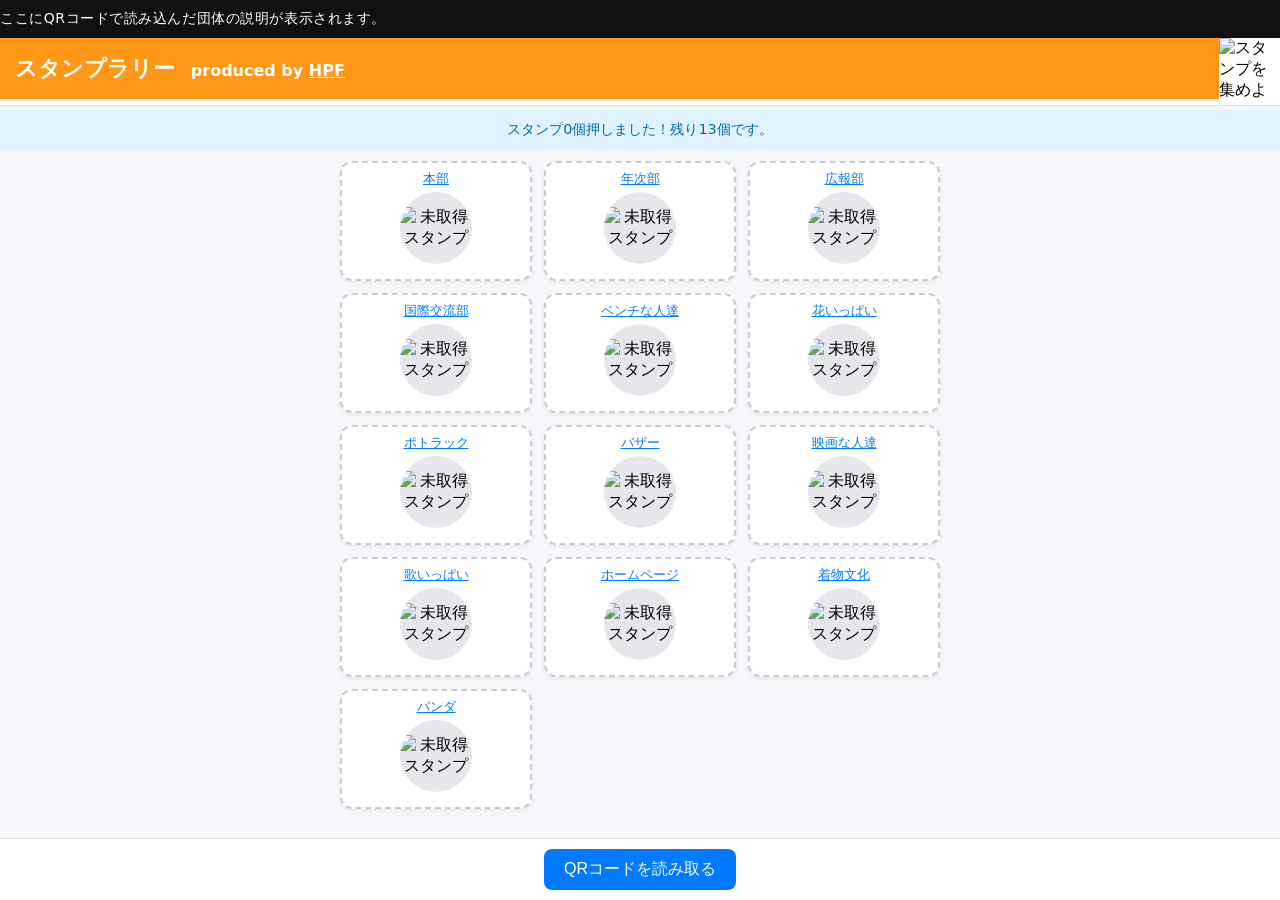
==== index.html @ 02376720 "index.htmlのCSSをstylecssにマージ マーキーのjs化" ====
<!DOCTYPE html>
<html lang="ja">
<head>
  <meta charset="UTF-8">
  <title>登録会向け スタンプラリー</title>
  <meta name="viewport" content="width=device-width, initial-scale=1">
  <link rel="stylesheet" href="style.css">
</head>
<body>

<div class="fixed-header">
  <div class="marquee"></div>
  <div style="background-color:#FF9719; position: relative;">
  <h1>
    <a id="home-link" href="https://stamp.ganvalue.com/"> スタンプラリー</a>
    <span class="credit">produced by <a href="https://soudagakkoueikou.com/category/vf/hpf/" target="_blank">HPF</a></span>
  </h1>
  <div id="reward-status-icon"></div>
  </div>
  <div id="message-area"></div>
</div>

<main id="main-content">
  <div id="stamp-message">
    <div class="info"></div>
  </div>
  <div id="stamp-grid">
    <!-- jQueryで12個分を自動生成 -->
  </div>
<!--
  <p class="footer-note">
    ※ブラウザの履歴やサイトデータを削除するとスタンプも消えます。<br>
    ※別の端末・別のブラウザではスタンプは引き継がれません。
  </p>
-->
  <!-- QRコードリーダーUI (bodyの末尾に移動) -->
  <div id="qr-reader-container">
    <button id="start-qr-reader">QRコードを読み取る</button>
    <div id="qr-reader" style="display: none;"></div>
  </div>

  <!-- 報酬アイコンクリック時のモーダル -->
  <div id="reward-modal">
    <div class="modal-content">
      <img id="modal-reward-image" src="" alt="">
      <p id="modal-reward-message"></p>
      <button id="modal-close-btn">閉じる</button>
    </div>
  </div>
  
  <script type="module">
  // window.STAMP_CONFIGS = await fetch('./stamps.json').then(r => r.json());
  </script>

  <!-- jQuery（CDN） -->
  <script src="https://code.jquery.com/jquery-3.7.1.min.js"></script>
  <!-- CryptoJS（MD5用） -->
  <script src="https://cdnjs.cloudflare.com/ajax/libs/crypto-js/4.1.1/crypto-js.min.js"></script>
  <!-- jQuery Marquee Plugin -->
  <script src="https://cdn.jsdelivr.net/npm/jquery.marquee@1.6.0/jquery.marquee.min.js"></script>
  <!-- html5-qrcode -->
  <script src="https://unpkg.com/html5-qrcode" type="text/javascript"></script>

  <script>
    // ===== 設定エリア =====
    const STORAGE_KEY = "shouou_stamp_2025";
    const EXPIRATION_DAYS = 14; // 14日でリセット

    // クエリパラメータ名を定数化
    const QUERY_PARAM_CODE = "code";
    const QUERY_PARAM_RESET = "reset";
    
    // 報酬自動受取の設定
    // 現在のページURLを定数化
    const CURRENT_PAGE_URL = `${window.location.origin}${window.location.pathname}`;

      // CHECK_COMPLETE_ENABLED
    // 商品獲得にスタンプ個数を判断し画面に表示する場合はtrue
    // 商品がない、もしくは判断が不要であればfalse
    const CHECK_COMPLETE_ENABLED = false; 

    // REWARD_AUTO_CLAIM_ENABLED
    // true の場合は、係りの確認なしでスタンプが揃った瞬間に景品獲得のメッセージを表示するモードになります。
    // false の場合は係りが確認してから受け取るよう、確認ダイアログを表示するモードになります。
    const REWARD_AUTO_CLAIM_ENABLED = false; 

    // マーキーのスピード（px/sec）
    const MARQUEE_SPEED_SEC = 30;
        
    // スタンプ数に応じたヘッダー右のアイコン設定
    // threshold: この数以上のスタンプで表示。降順で定義してください。
    const REWARD_STATUS_CONFIG = [
      { threshold: 12, image: "https://placehold.co/64x64/22c55e/ffffff?text=DONE", message: "コンプリート！おめでとう！" },
      { threshold: 9, image: "https://placehold.co/64x64/fb923c/ffffff?text=ALMOST", message: "あと少し！" },
      { threshold: 5, image: "https://placehold.co/64x64/fef08a/333333?text=GOOD", message: "順調！その調子！" },
      { threshold: 0, image: "https://placehold.co/64x64/efefef/333333?text=START", message: "スタンプを集めよう！" }
    ];

    // 各スタンプの設定を1つの配列にまとめます。
    // 各要素は { name, link, code, off, on } のオブジェクトです。
    //   - name: スタンプ名として表示されます。
    //   - link: スタンプ名に設定されるリンクURLです（任意）。
    //   - code: スタンプを識別するためのユニークなコードです。
    //           QRコードから読み取った値と照合されます。
    //           "s1_..." のようなプレフィックス付きの平文、またはMD5ハッシュ値を直接指定できます。
    //   - off:  未取得時に表示する画像URLです。
    //   - on:   取得済み時に表示する画像URLです。
    // HTMLソース内でここを書き換えてください（0番が No.1 に対応）。
    
    const STAMP_CONFIGS = [
      { name: "本部", link: "https://soudagakkoueikou.com/category/steering/headquarter/", code: "8bddbd3e181329619c54dad4c1ed0e95", off: "https://placehold.co/72x72/cccccc/ffffff?text=1", on: "https://placehold.co/72x72/16a34a/ffffff?text=1",msg:"本部は、運営委員会を主催するとともに、ボランティアバンクを含めたパートナーズ全体の活動の調整、連絡にあたります。" },
      { name: "年次部", link: "https://soudagakkoueikou.com/category/steering/yearly/", code: "3263d9c2b122c99ed977c43c3a390f17", off: "https://placehold.co/72x72/cccccc/ffffff?text=2", on: "https://placehold.co/72x72/16a34a/ffffff?text=2",msg:"年次部は「学校全体に共通な問題の改善と生徒の校内生活の向上を図る」という目標のもと活動しています。" },
      { name: "広報部", link: "https://soudagakkoueikou.com/category/steering/public/", code: "2ba8a69cf209dadefbbf20b7b64497d4", off: "https://placehold.co/72x72/cccccc/ffffff?text=3", on: "https://placehold.co/72x72/16a34a/ffffff?text=3",msg:"広報部『よいこたちの1番いい瞬間を、1番近くで感じ、広報誌「ざっくばらん」で発信してみませんか？』" },
      { name: "国際交流部", link: "https://soudagakkoueikou.com/category/steering/ccc/", code: "5401bbcbf1e80e38a0b9fa7140a43df1", off: "https://placehold.co/72x72/cccccc/ffffff?text=4", on: "https://placehold.co/72x72/16a34a/ffffff?text=4",msg:"国際交流部では「国際交流を通して生徒とパートナーズに寄与する活動」をしています。" },
      { name: "ベンチな人達", link: "https://soudagakkoueikou.com/category/vf/bench/", code: "0529e6cc0bf71013020f5a06332f56e9", off: "https://placehold.co/72x72/cccccc/ffffff?text=5", on: "https://placehold.co/72x72/16a34a/ffffff?text=5",msg:"「ベンチな人達」は、学校で使われるベンチや棚、用具入れなどをDIYで製作・補修するグループです。" },
      { name: "花いっぱい", link: "https://soudagakkoueikou.com/category/vf/hana/", code: "f3ab0548f1633c963a61d6fc556615c0", off: "https://placehold.co/72x72/cccccc/ffffff?text=6", on: "https://placehold.co/72x72/16a34a/ffffff?text=6" ,msg:"花いっぱいファミリー『校門横の花壇の手入れを中心に活動しています。花好きの皆様、ぜひ一緒に活動しませんか？』"},
      { name: "ポトラック", link: "https://soudagakkoueikou.com/category/vf/potluck/", code: "4e23aa1550e74fa4314bd0796d5397a2", off: "https://placehold.co/72x72/cccccc/ffffff?text=7", on: "https://placehold.co/72x72/16a34a/ffffff?text=7" ,msg:"私達ポトラックファミリーは、参加者が一品ずつ持ち寄ったお料理やスイーツを頂きながら、ワイワイと美味しく交流を楽しむ会です。"},
      { name: "バザー", link: "https://soudagakkoueikou.com/category/vf/bazaar/", code: "289a9fd6bdcb2dbd7f3cdd350a6ea219", off: "https://placehold.co/72x72/cccccc/ffffff?text=8", on: "https://placehold.co/72x72/16a34a/ffffff?text=8" ,msg:"バザーファミリーは、毎月1回、楽しくおしゃべりしながら、文化祭で販売する作品作りをしています。"},
      { name: "映画な人達", link: "https://soudagakkoueikou.com/category/vf/eiga/", code: "9eb44b9afb0d5d6193e5a8168b7c20e4", off: "https://placehold.co/72x72/cccccc/ffffff?text=9", on: "https://placehold.co/72x72/16a34a/ffffff?text=9" ,msg:"「映画な人たち」は、これぞ映画！という作品を厳選して、簡単な解説付きで鑑賞します。"},
      { name: "歌いっぱい", link: "https://soudagakkoueikou.com/category/vf/uta/", code: "54a680c80a97bd02a67f6d52a5734e2f", off: "https://placehold.co/72x72/cccccc/ffffff?text=10", on: "https://placehold.co/72x72/16a34a/ffffff?text=10" ,msg:"歌いっぱいファミリー『学校や子供のことも話せる仲間と歌って笑って楽しみましょう』"},
      { name: "ホームページ", link: "https://soudagakkoueikou.com/category/vf/hpf/", code: "9a2050cff9df3cf92ad4da7ec0bffc78", off: "https://placehold.co/72x72/cccccc/ffffff?text=11", on: "img/hpf.png",msg:"ホームページファミリー『ホームページからAIまで！ITで“あたらしいこと”始めませんか？』"},
      { name: "着物文化", link: "https://soudagakkoueikou.com/category/vf/kimono/", code: "31b71d014afd0932f023c52ecbbdea7a", off: "https://placehold.co/72x72/cccccc/ffffff?text=12", on: "https://placehold.co/72x72/16a34a/ffffff?text=12",msg:"着物文化ファミリーは、“着物”を入り口にして、日本と世界の文化・歴史・民俗・体遣いなどについて、ワイワイ楽しく時には真面目に探求するファミリーです。" },
      { name: "パンダ", link: "https://soudagakkoueikou.com/category/vf/panda/", code: "2993216f8055347098845bba1e6727b8", off: "https://placehold.co/72x72/cccccc/ffffff?text=13", on: "https://placehold.co/72x72/16a34a/ffffff?text=13",msg:"パンダファミリーは中国の文化を気軽に学び、楽しむボランティアファミリーです。" },
    ];
    
    //const STAMP_CONFIGS = await fetch('./stamps.json').then(r => r.json());
    const STAMP_COUNT = STAMP_CONFIGS.length;

    // スタンプをいくつ集めたら景品がもらえるか？
    const REWORD_STAMP_NUM = 3;
    //const REWORD_STAMP_NUM = STAMP_CONFIGS.length; // すべてのスタンプが必要な場合


    /**
     * トークンからスタンプ番号(1〜N)を検索します。
     * STAMP_CONFIGS の各要素に `code` を設定してください。
     */
    function findStampNumberByToken(code) {
      if (!code) return null;
      // CryptoJS must be available (loaded via CDN). Compute MD5 of incoming code.
      if (typeof CryptoJS === 'undefined' || !CryptoJS.MD5) {
        console.warn('CryptoJS not available; cannot match MD5 tokens.');
        return null;
      }

      // Normalize incoming code: strip optional prefix like "s1_" (case-insensitive)
      const originalCode = String(code);
      const normalizedCode = originalCode.replace(/^s\d+_/i, '');
      const hashed = CryptoJS.MD5(normalizedCode).toString();
      const hashedOriginal = CryptoJS.MD5(originalCode).toString();

      for (let i = 0; i < STAMP_CONFIGS.length; i++) {
        const cfg = STAMP_CONFIGS[i] || {};

        // cfg.code は、ハッシュ化される前の平文か、MD5ハッシュ値のどちらかです。
        if (cfg.code && typeof cfg.code === 'string') {
          const cfgStr = String(cfg.code);
          // 32文字の16進数であれば、MD5ハッシュ値として扱う
          if (/^[a-f0-9]{32}$/i.test(cfgStr)) {
            const cfgToken = cfgStr.toLowerCase();
            if (cfgToken === hashed || cfgToken === hashedOriginal) return i + 1;
          } else {
            // 平文の場合: ハッシュ化して比較
            const cfgHash = CryptoJS.MD5(cfgStr).toString();
            if (cfgHash === hashed || cfgHash === hashedOriginal) return i + 1;
          }
        }
      }
      return null;
    }

    // ===== ユーティリティ =====

    function getQueryParam(name) {
      const params = new URLSearchParams(window.location.search);
      return params.get(name);
    }

    function nowMs() {
      return Date.now();
    }

    function daysToMs(days) {
      return days * 24 * 60 * 60 * 1000;
    }

    // ===== localStorage管理 =====

    function initState() {
      const obj = {
        stamps: "0".repeat(STAMP_COUNT),
        updatedAt: nowMs(),
        // 報酬受け取り済みフラグ（端末ごと）
        rewardClaimed: false
      };
      localStorage.setItem(STORAGE_KEY, JSON.stringify(obj));
      return obj;
    }

    function loadState() {
      const raw = localStorage.getItem(STORAGE_KEY);
      const now = nowMs();

      if (!raw) return initState();

      try {
        const obj = JSON.parse(raw);

        if (
          !obj ||
          typeof obj.stamps !== "string" ||
          obj.stamps.length !== STAMP_COUNT ||
          typeof obj.updatedAt !== "number"
        ) {
          return initState();
        }

        // 以前のバージョンには存在しない場合があるので既定値を補う
        if (typeof obj.rewardClaimed !== 'boolean') obj.rewardClaimed = false;

        if (now - obj.updatedAt > daysToMs(EXPIRATION_DAYS)) {
          // 有効期限切れ → リセット
          return initState();
        }
        return obj;
      } catch (e) {
        // 破損していたらリセット
        return initState();
      }
    }

    function saveState(state) {
      state.updatedAt = nowMs();
      localStorage.setItem(STORAGE_KEY, JSON.stringify(state));
    }

    function addStamp(index, state) {
      // index: 0〜11
      const chars = state.stamps.split("");
      chars[index] = "1";
      state.stamps = chars.join("");
      saveState(state);
      return state;
    }

    // ===== UI関連 =====

    function showMessage(text, type, autoClear = true) {
      const $area = $("#message-area");
      const $msg = $("<div>")
        .addClass("message")
        .addClass(type || "info")
        .html(text);
      $area.empty().append($msg);

      // 数秒後に自動で消す（5秒なら 5000）
      if(autoClear===true){
        setTimeout(() => {
          $msg.fadeOut(200, () => $msg.remove());
        }, 5000);
      }

      
      // URLから ?code=XXXX を削除（リロードなし）
      const cleanUrl = window.location.pathname + window.location.hash;
      console.log(cleanUrl);
      window.history.replaceState({}, document.title, cleanUrl);
    }

    /*
    // HTML を受け取るメッセージ（リンク等を挿入する場合に使用）
    function showHtmlMessage(html, type) {
      const $area = $("#message-area");
      const $msg = $("<div>")
        .addClass("message")
        .addClass(type || "info")
        .html(html);
      $area.empty().append($msg);
    }
    */

    function renderStampGrid(stamps) {
      const $grid = $("#stamp-grid");
      $grid.empty();

      for (let i = 0; i < STAMP_COUNT; i++) {
        const collected = stamps.charAt(i) === "1";

        const $stamp = $("<div>")
          .addClass("stamp")
          .toggleClass("collected", collected)
          .attr("data-index", i + 1);

        // 各スタンプの設定をまとめた STAMP_CONFIGS を参照
        const cfg = (Array.isArray(STAMP_CONFIGS) && STAMP_CONFIGS[i]) ? STAMP_CONFIGS[i] : {};
        const nameText = cfg.name || "";
        const link = cfg.link || "";

        let $number;
        if (link) {
          $number = $("<div>").addClass("stamp-number");
          const $a = $("<a>")
            .attr('href', link)
            .attr('target', '_blank')
            .attr('rel', 'noopener')
            //.text("No." + (i + 1) + " " + nameText);
            .text(nameText);
          $number.append($a);
        } else {
          $number = $("<div>")
            .addClass("stamp-number")
            //.text("No." + (i + 1) + " " + nameText);
            .text(nameText);
        }

        const $imageWrapper = $("<div>").addClass("stamp-image-wrapper");
        const imgSrc = collected
          ? (cfg.on || "")
          : (cfg.off || "");

        const $img = $("<img>")
          .attr("alt", collected ? "取得済みスタンプ" : "未取得スタンプ");

        if (imgSrc) {
          $img.attr("src", imgSrc);
        } else {
          // 画像パスが未設定の場合の簡易表示（枠だけ使う）
          $img.css({ opacity: 0 });
        }

        $imageWrapper.append($img);

        const $label = $("<div>")
          .addClass("stamp-label")
          .text(collected ? "GET!" : "未取得");

        //$stamp.append($number, $imageWrapper, $label);
        $stamp.append($number, $imageWrapper);
        $grid.append($stamp);
      }
    }

    function checkComplete(st) {
      // 引数は文字列（stamps）か、stateオブジェクトのどちらかで渡される可能性がある。
      // まずそれを正しく扱うために文字列を抽出する。
      let stampsStr = null;
      let stateObj = null;

      if (st && typeof st === 'object' && typeof st.stamps === 'string') {
        stateObj = st;
        stampsStr = st.stamps;
      } else if (typeof st === 'string') {
        stampsStr = st;
      }

      // stampsStr が "0" を含まない＝すべてのスタンプが押されている状態をチェック
      const collectedCount = (stampsStr.match(/1/g) || []).length;
      if (stampsStr && stampsStr.length > 0 && collectedCount >= REWORD_STAMP_NUM) {
        // stateObj がない場合は保存された状態を読み込んで rewardClaimed を確認する
        if (!stateObj) stateObj = loadState();

        if (stateObj && stateObj.rewardClaimed) {
          showMessage("景品は既に受け取り済みです。", "success", false);
        } else {
        // 自動受取モードが有効な場合は、クリック可能な受取リンクを表示しない
         if (typeof REWARD_AUTO_CLAIM_ENABLED !== 'undefined' && REWARD_AUTO_CLAIM_ENABLED) {
          showMessage("🎉🎉🎉景品がもらえます🎉🎉🎉", "success", false);
        } else {
          const html = '🎉景品がもらえます🎉　<a href="#" id="claim-reward">係りの人に画面を見せてね</a>';
          showMessage(html, "success", false);
          // ハンドラを設定
          $(document).off('click', '#claim-reward').on('click', '#claim-reward', function (e) {
            e.preventDefault();
            if (confirm("景品をもらいますか？\n間違えてクリックした人は「キャンセル」を選んでね！")) {
              claimReward(stateObj);
            }
          });
        }
      }
    }
  }

    function claimReward(state) {
      if (!state) state = loadState();
      if (state.rewardClaimed) {
        showMessage('この端末ではすでに景品を受け取り済みです。', 'info', false);
        return;
      }
      state.rewardClaimed = true;
      saveState(state);
      showMessage('景品をGetしました！参加いただきありがとうございます', 'success', false);
      // メッセージ表示を更新
      renderStampGrid(state.stamps);
    }

    // 震えるギミック用ユーティリティ
    function triggerShake($stamp) {
      if (!$stamp || !$stamp.length) return;
      // remove then re-add to retrigger animation when clicked multiple times
      $stamp.removeClass('shake');
      // small timeout to allow reflow so animation restarts
      setTimeout(function () {
        $stamp.addClass('shake');
      }, 10);

      // cleanup after animation ends (fallback timeout)
      $stamp.one('animationend webkitAnimationEnd', function () {
        $stamp.removeClass('shake');
      });

      setTimeout(function () {
        $stamp.removeClass('shake');
      }, 800);
    }

    function triggerShakeByIndex(index) {
      var $s = $('.stamp[data-index="' + index + '"]');
      if ($s.length) triggerShake($s);
    }

    /**
     * 押印数に応じてヘッダー右のアイコンを更新する
     */
    function updateRewardStatusIcon(collectedCount) {
      const $iconContainer = $("#reward-status-icon");
      if (!$iconContainer.length) return;

      // 降順にソートされている前提で、最初に見つかったものを適用
      const configToShow = REWARD_STATUS_CONFIG.find(config => collectedCount >= config.threshold);

      if (configToShow) {
        const $img = $("<img>")
          .attr("src", configToShow.image)
          .attr("alt", configToShow.message)
          .attr("title", configToShow.message);
        $iconContainer.empty().append($img);

        // アニメーションクラスを適用
        if (configToShow.animation) {
          $img.addClass(`anim-${configToShow.animation}`);
        }

        // モーダル表示用にデータを保存
        $iconContainer.data("currentConfig", configToShow);
        $iconContainer.css("cursor", "pointer");
      } else {
        $iconContainer.empty(); // 該当なしの場合は空にする
        $iconContainer.removeData("currentConfig");
        $iconContainer.css("cursor", "default");
      }
    }

    /**
     * 押印数と残りの数を取得して画面に表示する
     */
    function updateStampCounters(state) {
      const collected = (state.stamps.match(/1/g) || []).length; // 押印数
      const remaining = STAMP_COUNT - collected;               // 残り
      
      const $stampMessage = $("#stamp-message .info");
      
      if (remaining === 0) {
        // すべてのスタンプが揃った場合
        $stampMessage.text(STAMP_COUNT + "個すべてのスタンプがそろいました！");
      } else {
        // まだスタンプが揃っていない場合
        //$stampMessage.html('スタンプ' + collected + '</span>個押しました！残り' + remaining + '個です。');
        $stampMessage.html('スタンプ' + collected + '</span>個押しました！残り' + remaining + '個です。');
      }

      // ヘッダーアイコンを更新
      updateRewardStatusIcon(collected);
    }


    //const MARQUEE_TEXT = '各会場のQRコードを読み取るとスタンプがたまります。';
    //const MARQUEE_SPEED_SEC = 20; // smaller = faster
    /**
     * マーキーのテキストと速度を設定します。
     * jquery.marquee.min.js を使用します。
     * @param {string} text 表示するテキスト
     * @param {number} speedPxPerSec 1秒間に進むピクセル数
     */
    function setMarquee(text, speedPxPerSec) {
      const $marquee = $('.marquee');
      if (!$marquee.length) return;

      // 以前のインスタンスがあれば破棄
      if ($marquee.data('marquee')) {
        $marquee.marquee('destroy');
      }

      // テキストを更新
      $marquee.text(text);

      // 速度を px/sec から プラグインの speed (ms/px) に変換
      // 例: 30px/sec -> 1000ms / 30px = 33.33 ms/px
      const speedMsPerPixel = 1000 / speedPxPerSec;

      // プラグインを初期化
      $marquee.marquee({
        speed: speedMsPerPixel,
        gap: 50,
        delayBeforeStart: 0,
        direction: 'left',
        duplicated: true, // 連続して流れるように複製する
        pauseOnHover: true
      });
    }

    $(function () {
      //setMarquee(MARQUEE_TEXT, MARQUEE_SPEED_SEC);
      //setMarquee('各会場のQRコードを読み取るとスタンプがたまります。',MARQUEE_SPEED_SEC);

      // notice.txt からテキストを読み込んでマーキーに設定
      $.get('notice.txt')
        .done(function(data) {
          setMarquee(data, MARQUEE_SPEED_SEC);
        })
        .fail(function() {
          setMarquee('各会場のQRコードを読み取るとスタンプがたまります。', MARQUEE_SPEED_SEC);
        });
      
      // 状態ロード（必要なら14日でリセット）
      let state = loadState();

      // スタンプの押印数と残り数を更新
      updateStampCounters(state);      

      // デバッグ用: URLクエリでリセットできるようにする (?reset=1 or ?reset=true)
      const resetParam = getQueryParam(QUERY_PARAM_RESET);
      let skipTokenProcessing = false;
      if (resetParam) {
        const val = String(resetParam).toLowerCase();
        if (val === "1" || val === "true" || val === "yes") {
          state = initState();
          showMessage("デバッグ: スタンプをリセットしました。", "info");
          // リセット指定があるときは同時にcode処理を行わない（誤操作防止）
          skipTokenProcessing = true;
        }
      }
      // QRコードからのアクセスかチェック（?code=xxx）
      const code = getQueryParam(QUERY_PARAM_CODE);
      let spotNumber = null;

      // まず自動報酬受け取りモードが有効かつ code が指定されている場合の処理
      if (code && REWARD_AUTO_CLAIM_ENABLED) {
        if (typeof CryptoJS !== 'undefined' && CryptoJS.MD5) {
          const codeHash = CryptoJS.MD5(String(code)).toString();
          // REWARREWUTO_CODE は MD5後の値を設定する想定。
          // ただし運用上、受け取った code が既にハッシュ値の場合もあるため
          // 以下のどちらかを満たせば一致と見なす:
          //  - codeHash === REWARD_AUTO_CODE  (code が平文 -> ハッシュ化して比較)
          //  - String(code) === REWARD_AUTO_CODE (code がすでにハッシュ値)
          const directMatch = String(code) === REWARD_AUTO_CODE;
          const hashMatch = codeHash === REWARD_AUTO_CODE;
          console.debug('Reward auto-check', { code, codeHash, REWARD_AUTO_CODE, directMatch, hashMatch });

          if (directMatch || hashMatch) {
            // 指定されたリワード用 code でアクセスされたときの自動付与処理
            if (state && typeof state.stamps === 'string' && !state.stamps.includes('0')) {
              if (!state.rewardClaimed) {
                state.rewardClaimed = true;
                saveState(state);
                showMessage('景品GET！スタンプラリーに参加していただきありがとうございます', 'success');
              } else {
                showMessage('この端末ではすでに景品を受け取り済みです。', 'warning');
              }
            } else {
              showMessage('スタンプがすべて揃っていません。', 'warning');
            }
            // 自動付与コードに一致したら、通常のスタンプ処理は行わない
            skipTokenProcessing = true;
          }
        } else {
          console.warn('CryptoJS not available; cannot perform reward auto-check');
        }
      }

      if (!skipTokenProcessing && code) {
        spotNumber = findStampNumberByToken(code); // 1〜N or null
        if (spotNumber && spotNumber >= 1 && spotNumber <= STAMP_COUNT) {
          const index = spotNumber - 1;
          const already = state.stamps.charAt(index) === "1";
          state = addStamp(index, state);
          
          // スタンプの押印数と残り数を更新
          updateStampCounters(state);      

          if (already) {
            showMessage(STAMP_CONFIGS[index].name + " のスタンプはすでに取得済みです。", "warning");
          } else {
            showMessage(STAMP_CONFIGS[index].name + " のスタンプを獲得しました！", "success");

            const marqueeMsg = `${STAMP_CONFIGS[index].msg}`;
            //setMarquee(marqueeMsg, 15); // 第2引数でスクロール速度(秒)を調整
            setMarquee(marqueeMsg,MARQUEE_SPEED_SEC);        // 同じ速度
            // setMarquee(marqueeMsg, 60); // 遅くしたい場合（px/secを下げる）
          }
        } else {
          showMessage("不正なスタンプコードが指定されました。", "warning");
        }
      }

      // グリッド描画
      renderStampGrid(state.stamps);

      // スタンプの押印数と残り数を更新
      updateStampCounters(state);      

      // コンプリート判定（state オブジェクトを渡す）
      if (CHECK_COMPLETE_ENABLED) {
        checkComplete(state);
      }

      // モーダル関連のイベントリスナー
      $(document).on("click", "#reward-status-icon", function() {
        const config = $(this).data("currentConfig");
        if (config) {
          $("#modal-reward-image").attr("src", config.image);
          $("#modal-reward-message").text(config.message);
          $("#reward-modal").addClass("show");
        }
      });

      $("#modal-close-btn, #reward-modal").on("click", function(e) {
        // 背景クリックまたは閉じるボタンで閉じる
        if (e.target === this || e.target.id === "modal-close-btn") {
          $("#reward-modal").removeClass("show");
        }
      });

      // クリックで震えるギミック
      $(document).on('click', '.stamp', function () {
        triggerShake($(this));
      });

      // QRで取得した場合はそのスタンプを震わせてフィードバック
      if (spotNumber && spotNumber >= 1 && spotNumber <= STAMP_COUNT) {
        triggerShakeByIndex(spotNumber);

        // 該当のスタンプまでスクロール（画面下部にある場合などに見逃さないように）
        const $target = $('.stamp[data-index="' + spotNumber + '"]');
        if ($target.length) {
          $('html, body').animate({
            scrollTop: $target.offset().top - 150
          }, 600);
        }
      }
      
      // ホームリンクのhrefを現在のページURLに設定
      $("#home-link").attr("href", CURRENT_PAGE_URL);

      // ===== QRコードリーダーの初期化 =====
      const qrReaderElement = document.getElementById("qr-reader");
      const startButton = document.getElementById("start-qr-reader");
      let isScanning = false;

      if (!qrReaderElement || !startButton) return;

      const html5QrCode = new Html5Qrcode("qr-reader");

      // カメラを停止する共通処理
      const stopScanning = () => {
        if (!isScanning) return;
        html5QrCode.stop().then((ignore) => {
          console.log("QR Code scanning is stopped.");
          $("#qr-reader").slideUp();
          $(startButton).text("QRコードを読み取る").removeClass("scanning").prop('disabled', false);
          isScanning = false;
        }).catch((err) => {
          console.error("Failed to stop QR Code scanning.", err);
          // エラーが発生してもUIを元に戻す
          $("#qr-reader").slideUp();
          $(startButton).text("QRコードを読み取る").removeClass("scanning").prop('disabled', false);
          isScanning = false;
        });
      };

      const qrCodeSuccessCallback = (decodedText, decodedResult) => {
        // 読み取り成功時の処理
        console.log(`Code matched = ${decodedText}`, decodedResult);
        stopScanning(); // カメラを停止

        // URLからパラメータを抽出してページをリロード
        try {
          const url = new URL(decodedText);
          const code = url.searchParams.get(QUERY_PARAM_CODE);
          const reset = url.searchParams.get(QUERY_PARAM_RESET);

          if (code) {
            window.location.href = `${CURRENT_PAGE_URL}?${QUERY_PARAM_CODE}=${encodeURIComponent(code)}`;
          } else if (reset) {
            window.location.href = `${CURRENT_PAGE_URL}?${QUERY_PARAM_RESET}=${encodeURIComponent(reset)}`;
          } else {
            showMessage("このQRコードには有効なスタンプ情報が含まれていません。", "warning");
          }
        } catch (e) {
          showMessage("無効なQRコードです。", "warning");
        }
      };

      /*
      window.addEventListener("resize", () => {
        const current = document.getElementById("marquee1")?.textContent ?? "";
        if (current) setMarquee(current, MARQUEE_SPEED_SEC);
      });
      */
      $(startButton).on('click', function () {
        if (isScanning) {
          // スキャン中にボタンが押されたら、スキャンを停止する
          stopScanning();
        } else {
          // スキャンを開始する
          isScanning = true;
          $(this).text("カメラを閉じる").addClass("scanning").prop('disabled', false);
          $("#qr-reader").slideDown();
          html5QrCode.start({ facingMode: "environment" }, { fps: 10, qrbox: { width: 250, height: 250 } }, qrCodeSuccessCallback)
            .catch(err => {
              console.error("Unable to start scanning.", err);
              showMessage("カメラの起動に失敗しました。", "warning");
              stopScanning(); // 失敗時もUIを元に戻す
            });
        }
      });
    });
  </script>
</main>
  <!-- （任意）ここに Google Analytics や gtag.js のスニペットを追加可能 -->
</body>
</html>
---- style.css ----
body {
  font-family: system-ui, -apple-system, BlinkMacSystemFont, "Segoe UI", sans-serif;
  margin: 0;
  /*padding: 16px;*/
  background: #f5f7fb;
  /* 下部固定ボタンにコンテンツが隠れないように余白を追加 */
  padding-top: 110px; /* ←高さに合わせて調整 */  
  padding-bottom: 80px;
}

.fixed-header {
  position: fixed;
  top: 0;
  left: 0;
  right: 0;
  /*width: 100%;*/
  z-index: 9999;

  background: #fff;
  border-bottom: 1px solid #ddd;
  padding: 0px 0px;
}

#qr-reader-container {
  padding: 10px;
  background-color: #fff;
  text-align: center;
  border-top: 1px solid #ddd; /* 上側に境界線 */
  position: fixed; /* 画面下部に固定 */
  bottom: 0;
  left: 0;
  right: 0;
  z-index: 100;
}

#start-qr-reader {
  padding: 10px 20px;
  font-size: 1rem;
  background-color: #007bff;
  color: white;
  border: none;
  border-radius: 8px;
  cursor: pointer;
}

#start-qr-reader:hover {
  background-color: #0056b3;
}

/* カメラ起動中のボタンスタイル */
#start-qr-reader.scanning {
  background-color: #dc3545; /* 赤色に変更 */
}

#qr-reader {
  width: 100%;
  max-width: 500px;
  margin: 10px auto;
}

/* ヘッダータイトル */
.fixed-header h1 {
  font-size: 1.4rem;
  margin-top: 0px;
  margin-bottom: 0px;
  padding: 15px 64px 15px 15px; /* 上 右 下 左 (アイコンスペース確保) */
  text-align: left; /* アイコンを置くため左寄せに */
}

#home-link {
    color: #fff;
    text-decoration: none;
}

.credit{
    font-size: 1.0rem;
    color: #fff;
    margin-left: 8px;
}

.credit a{
    color: #fff;
}


.description {
  font-size: 0.9rem;
  color: #333;
  margin: 0 0 16px;
  text-align: center;
}

#message-area {
  max-width: 600px;
  margin: 6px auto 6px;
}

.message {
  padding: 10px 12px;
  text-align:center;
  /*border-radius: 8px;*/
  font-size: 0.9rem;
  /*margin-bottom: 8px;*/
}

.message.info {
  background: #e0f2fe;
  color: #0369a1;
}

.message.success {
  background: #dcfce7;
  color: #166534;
  text-align: center;
}

.message.warning {
  background: #fef3c7;
  color: #92400e;
}


#main-content {
  margin-top:0px;
}

#stamp-message .info {
  padding: 10px 12px;
  /* border-radius: 8px;*/
  font-size: 0.9rem;
  background: #e0f2fe;
  color: #0369a1;
  text-align:center;
}

#stamp-grid {
  display: grid;
  grid-template-columns: repeat(3, 1fr);
  gap: 12px;
  max-width: 600px;
  padding-left:16px;
  padding-right:16px;
  margin: 12px auto 5px;
}

.stamp {
  position: relative;
  background: #fff;
  border-radius: 12px;
  padding: 8px;
  box-shadow: 0 2px 4px rgba(0,0,0,0.06);
  text-align: center;
  border: 2px dashed #ccc;
  min-height: 100px; /* min-height: 120px;*/
}

.stamp-number {
  font-size: 0.8rem;
  color: #666;
  margin-bottom: 4px;
}

.stamp-image-wrapper {
  width: 72px;
  height: 72px;
  margin: 0 auto 4px;
  border-radius: 50%;
  overflow: hidden;
  background: #e5e7eb;
  display: flex;
  align-items: center;
  justify-content: center;
}

.stamp-image-wrapper img {
  max-width: 100%;
  max-height: 100%;
  display: block;
}

.stamp-label {
  font-size: 0.8rem;
  color: #999;
}

.stamp.collected {
  border-style: solid;
  border-color: #16a34a;
  box-shadow: 0 0 0 2px rgba(22,163,74,0.15);
}

.stamp.collected .stamp-label {
  color: #16a34a;
  font-weight: bold;
}

/* スタンプを押したときに少し震えるアニメーション */
@keyframes stamp-shake {
  0% { transform: translateY(0) rotate(0deg); }
  20% { transform: translateY(-3px) rotate(-3deg); }
  40% { transform: translateY(2px) rotate(2deg); }
  60% { transform: translateY(-2px) rotate(-1deg); }
  80% { transform: translateY(1px) rotate(1deg); }
  100% { transform: translateY(0) rotate(0deg); }
}

.stamp.shake .stamp-image-wrapper {
  animation: stamp-shake 520ms cubic-bezier(.36,.07,.19,.97);
  will-change: transform;
}

/* スタンプ番号のリンク表示 */
.stamp-number a {
  color: #007bff;
  text-decoration: underline;
}

.stamp-number a:hover {
  text-decoration: underline;
}

.footer-note {
  font-size: 0.7rem;
  text-align: center;
  color: #777;
  margin-top: 12px; 
}

/* マーキー (jquery.marquee.js用) */
.marquee {
  overflow: hidden;
  background: #111;
  color: #fff;
  padding: 10px 0;
  font-size: 14px;
  letter-spacing: 0.04em;
  white-space: nowrap; /* プラグインが内部で要素を分割するため、親に設定 */
}

/* ヘッダー右上のアイコン */
#reward-status-icon {
  position: absolute;
  top: 0;
  right: 0px; /* 右端からの余白 */
  height: 100%;
  aspect-ratio: 1 / 1;
  display: flex;
  align-items: center;
  justify-content: center;
}
#reward-status-icon img {
  max-width: 100%;
  max-height: 100%;
  object-fit: contain;
  padding: 0px;
  box-sizing: border-box;
  background-color: white;
}

/* モーダルスタイル */
#reward-modal {
  display: flex;
  position: fixed;
  z-index: 10001; /* ヘッダーより上 */
  left: 0;
  top: 0;
  width: 100%;
  height: 100%;
  background-color: rgba(0,0,0,0.5);
  align-items: center;
  justify-content: center;

  /* アニメーション */
  opacity: 0;
  visibility: hidden;
  pointer-events: none;
  transition: opacity 0.3s ease-in-out;
}
#reward-modal.show {
  opacity: 1;
  visibility: visible;
  pointer-events: auto;
}
.modal-content {
  background-color: #fff;
  padding: 24px;
  border-radius: 12px;
  text-align: center;
  max-width: 90%;
  width: 320px;
  box-shadow: 0 4px 20px rgba(0,0,0,0.2);

  /* アニメーション */
  transform: scale(0.95);
  transition: transform 0.3s ease-in-out;
}
#reward-modal.show .modal-content {
  transform: scale(1);
}
#modal-reward-image {
  width: 240px;
  height: 240px;
  object-fit: contain;
  margin-bottom: 16px;
}
#modal-reward-message {
  font-size: 1.1rem;
  font-weight: bold;
  color: #333;
  margin: 0 0 20px 0;
}
#modal-close-btn {
  background-color: #666;
  color: #fff;
  border: none;
  padding: 10px 30px;
  border-radius: 20px;
  font-size: 1rem;
  cursor: pointer;
  outline: none;
  -webkit-tap-highlight-color: transparent;
}

/* アイコン用アニメーション定義 (現在はJSで無効化中) */
.anim-pulse {
  animation: pulse-animation 2s infinite ease-in-out;
}
@keyframes pulse-animation {
  0% { transform: scale(0.95); }
  50% { transform: scale(1.05); }
  100% { transform: scale(0.95); }
}
.anim-bounce {
  animation: bounce-animation 2s infinite;
}
@keyframes bounce-animation {
  0%, 20%, 50%, 80%, 100% {transform: translateY(0);}
  40% {transform: translateY(-6px);}
  60% {transform: translateY(-3px);}
}
.anim-float {
  animation: float-animation 3s infinite ease-in-out;
}
@keyframes float-animation {
  0% { transform: translateY(2px); }
  50% { transform: translateY(-2px); }
  100% { transform: translateY(2px); }
}
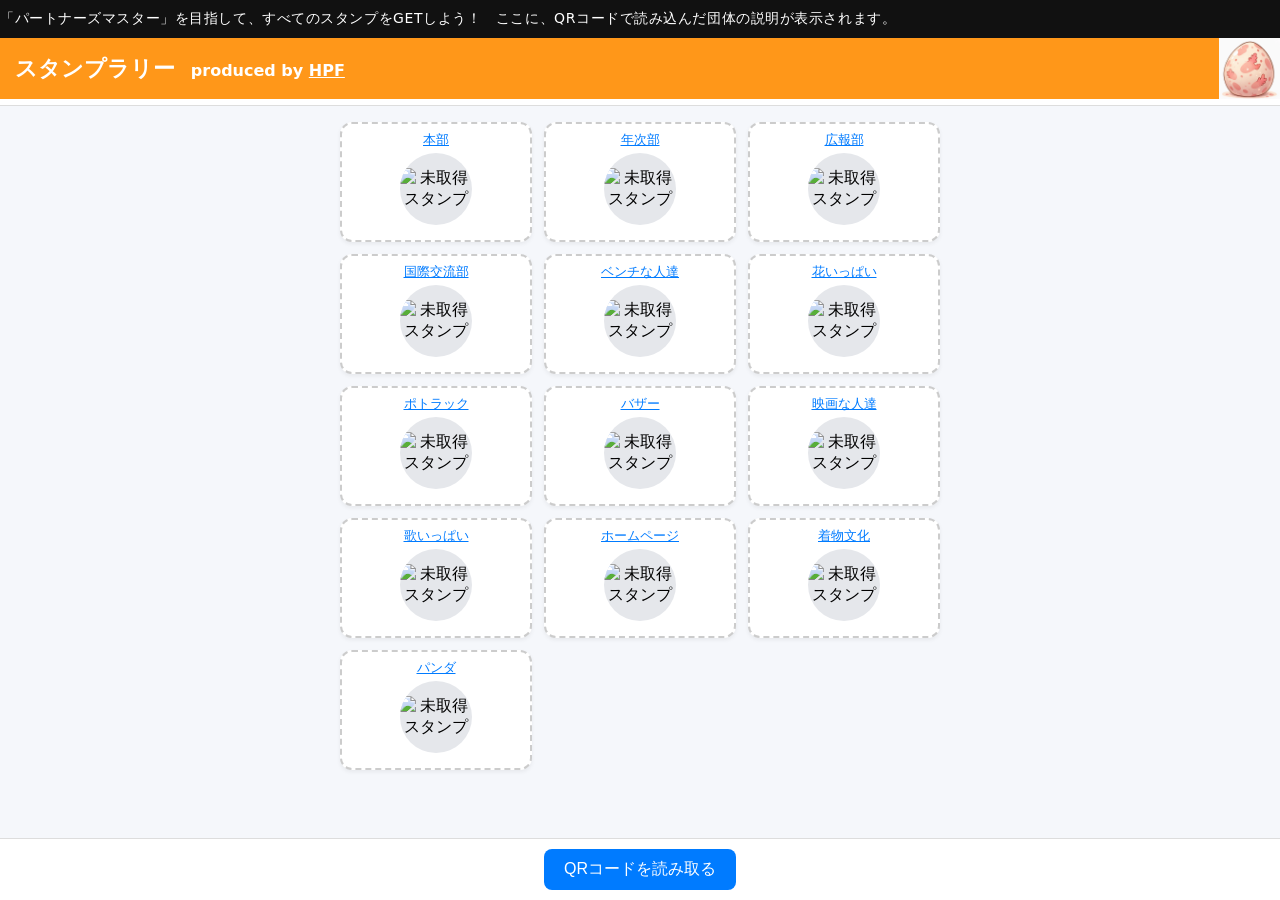
==== commit 5f1e572f: "ヘッダー右の画像を追加、関連するロジック修正 文章をマーキーのみに集約するためにヘッダー下のメッセージエリアを削除 不要な処理のコメントアウト（未削除）" ====
--- a/index.html
+++ b/index.html
@@ -21,9 +21,11 @@
 </div>
 
 <main id="main-content">
+  <!--
   <div id="stamp-message">
     <div class="info"></div>
   </div>
+  -->
   <div id="stamp-grid">
     <!-- jQueryで12個分を自動生成 -->
   </div>
@@ -60,6 +62,8 @@
   <script src="https://cdn.jsdelivr.net/npm/jquery.marquee@1.6.0/jquery.marquee.min.js"></script>
   <!-- html5-qrcode -->
   <script src="https://unpkg.com/html5-qrcode" type="text/javascript"></script>
+  <!-- canvas-confetti (紙吹雪エフェクト) -->
+  <script src="https://cdn.jsdelivr.net/npm/canvas-confetti@1.6.0/dist/confetti.browser.min.js"></script>
 
   <script>
     // ===== 設定エリア =====
@@ -90,10 +94,13 @@
     // スタンプ数に応じたヘッダー右のアイコン設定
     // threshold: この数以上のスタンプで表示。降順で定義してください。
     const REWARD_STATUS_CONFIG = [
-      { threshold: 12, image: "https://placehold.co/64x64/22c55e/ffffff?text=DONE", message: "コンプリート！おめでとう！" },
-      { threshold: 9, image: "https://placehold.co/64x64/fb923c/ffffff?text=ALMOST", message: "あと少し！" },
-      { threshold: 5, image: "https://placehold.co/64x64/fef08a/333333?text=GOOD", message: "順調！その調子！" },
-      { threshold: 0, image: "https://placehold.co/64x64/efefef/333333?text=START", message: "スタンプを集めよう！" }
+      { threshold: 12, image: "img/egg7.webp", message: "ソウダ君を育ててくれてありがとう！" },
+      { threshold: 11, image: "img/egg6.webp", message: "やったー！" },
+      { threshold: 9, image: "img/egg5.webp", message: "あと少しで、うまれますね！" },
+      { threshold: 7, image: "img/egg4.webp", message: "顔がだいぶみえました！" },
+      { threshold: 4, image: "img/egg3.webp", message: "あ、目がみえてきたよ！" },
+      { threshold: 2, image: "img/egg2.webp", message: "ちょっとひび割れてきましたね" },
+      { threshold: 0, image: "img/egg1.webp", message: "ソウダ君を育てよう！" }
     ];
 
     // 各スタンプの設定を1つの配列にまとめます。
@@ -243,6 +250,41 @@
       return state;
     }
 
+    // ===== エフェクト関連 =====
+    function fireConfetti() {
+      // 画面中央から紙吹雪を発射
+      confetti({
+        particleCount: 100,
+        spread: 70,
+        origin: { y: 0.6 }
+      });
+    }
+
+    function fireSchoolConfetti() {
+      // コンプリート時などの派手な演出（左右から発射）
+      var duration = 3000;
+      var end = Date.now() + duration;
+
+      (function frame() {
+        confetti({
+          particleCount: 5,
+          angle: 60,
+          spread: 55,
+          origin: { x: 0 }
+        });
+        confetti({
+          particleCount: 5,
+          angle: 120,
+          spread: 55,
+          origin: { x: 1 }
+        });
+
+        if (Date.now() < end) {
+          requestAnimationFrame(frame);
+        }
+      }());
+    }
+
     // ===== UI関連 =====
 
     function showMessage(text, type, autoClear = true) {
@@ -278,7 +320,10 @@
       $area.empty().append($msg);
     }
     */
-
+    /*
+     * スタンプの状態を受け取って、スタンプグリッドを再描画します。
+      stamps: "0" と "1" の文字列（例: "110010..."）
+    */
     function renderStampGrid(stamps) {
       const $grid = $("#stamp-grid");
       $grid.empty();
@@ -339,7 +384,9 @@
         $grid.append($stamp);
       }
     }
-
+    /*
+    * スタンプの状態を受け取って、景品獲得条件を満たしているかチェックし、満たしていれば受取リンクを表示します。
+    */
     function checkComplete(st) {
       // 引数は文字列（stamps）か、stateオブジェクトのどちらかで渡される可能性がある。
       // まずそれを正しく扱うために文字列を抽出する。
@@ -365,9 +412,11 @@
         // 自動受取モードが有効な場合は、クリック可能な受取リンクを表示しない
          if (typeof REWARD_AUTO_CLAIM_ENABLED !== 'undefined' && REWARD_AUTO_CLAIM_ENABLED) {
           showMessage("🎉🎉🎉景品がもらえます🎉🎉🎉", "success", false);
+          fireSchoolConfetti(); // 派手な演出
         } else {
           const html = '🎉景品がもらえます🎉　<a href="#" id="claim-reward">係りの人に画面を見せてね</a>';
           showMessage(html, "success", false);
+          fireSchoolConfetti(); // 派手な演出
           // ハンドラを設定
           $(document).off('click', '#claim-reward').on('click', '#claim-reward', function (e) {
             e.preventDefault();
@@ -380,6 +429,9 @@
     }
   }
 
+    /*
+    * 景品受け取り処理。stateオブジェクトを受け取る（ない場合はロードする）。rewardClaimedフラグを立てて保存し、受取完了のメッセージを表示する。
+    */
     function claimReward(state) {
       if (!state) state = loadState();
       if (state.rewardClaimed) {
@@ -421,12 +473,34 @@
     /**
      * 押印数に応じてヘッダー右のアイコンを更新する
      */
-    function updateRewardStatusIcon(collectedCount) {
+    function updateStampCounters(state) {
+      const collected = (state.stamps.match(/1/g) || []).length; // 押印数
+      /*
+      const remaining = STAMP_COUNT - collected;               // 残り
+      const $stampMessage = $("#stamp-message .info");
+      const configToShow = REWARD_STATUS_CONFIG.find(config => collected >= config.threshold);
+      const message = configToShow ? configToShow.message : `エラー：キャラクター成長用のメッセージが見つかりません`;
+      $stampMessage.text(message);
+
+      if (remaining === 0) {
+        // すべてのスタンプが揃った場合
+        $stampMessage.text(STAMP_COUNT + "個すべてのスタンプがそろいました！");
+        $stampMessage.text(STAMP_COUNT + "個すべてのスタンプがそろいました！");
+      } else {
+        // まだスタンプが揃っていない場合
+        //$stampMessage.html('スタンプ' + collected + '</span>個押しました！残り' + remaining + '個です。');
+        $stampMessage.html('スタンプ' + collected + '</span>個押しました！残り' + remaining + '個です。');
+      }
+      */
+      // ヘッダーアイコンを更新
+      //updateRewardStatusIcon(collected);
+
       const $iconContainer = $("#reward-status-icon");
       if (!$iconContainer.length) return;
 
       // 降順にソートされている前提で、最初に見つかったものを適用
-      const configToShow = REWARD_STATUS_CONFIG.find(config => collectedCount >= config.threshold);
+      //const configToShow = REWARD_STATUS_CONFIG.find(config => collectedCount >= config.threshold);
+      const configToShow = REWARD_STATUS_CONFIG.find(config => collected >= config.threshold);
 
       if (configToShow) {
         const $img = $("<img>")
@@ -434,11 +508,6 @@
           .attr("alt", configToShow.message)
           .attr("title", configToShow.message);
         $iconContainer.empty().append($img);
-
-        // アニメーションクラスを適用
-        if (configToShow.animation) {
-          $img.addClass(`anim-${configToShow.animation}`);
-        }
 
         // モーダル表示用にデータを保存
         $iconContainer.data("currentConfig", configToShow);
@@ -451,28 +520,33 @@
     }
 
     /**
-     * 押印数と残りの数を取得して画面に表示する
+     * 押印数に応じてヘッダー右のアイコンを更新する
      */
-    function updateStampCounters(state) {
-      const collected = (state.stamps.match(/1/g) || []).length; // 押印数
-      const remaining = STAMP_COUNT - collected;               // 残り
-      
-      const $stampMessage = $("#stamp-message .info");
-      
-      if (remaining === 0) {
-        // すべてのスタンプが揃った場合
-        $stampMessage.text(STAMP_COUNT + "個すべてのスタンプがそろいました！");
+    /*
+    function updateRewardStatusIcon(collectedCount) {
+      const $iconContainer = $("#reward-status-icon");
+      if (!$iconContainer.length) return;
+
+      // 降順にソートされている前提で、最初に見つかったものを適用
+      const configToShow = REWARD_STATUS_CONFIG.find(config => collectedCount >= config.threshold);
+
+      if (configToShow) {
+        const $img = $("<img>")
+          .attr("src", configToShow.image)
+          .attr("alt", configToShow.message)
+          .attr("title", configToShow.message);
+        $iconContainer.empty().append($img);
+
+        // モーダル表示用にデータを保存
+        $iconContainer.data("currentConfig", configToShow);
+        $iconContainer.css("cursor", "pointer");
       } else {
-        // まだスタンプが揃っていない場合
-        //$stampMessage.html('スタンプ' + collected + '</span>個押しました！残り' + remaining + '個です。');
-        $stampMessage.html('スタンプ' + collected + '</span>個押しました！残り' + remaining + '個です。');
-      }
-
-      // ヘッダーアイコンを更新
-      updateRewardStatusIcon(collected);
-    }
-
-
+        $iconContainer.empty(); // 該当なしの場合は空にする
+        $iconContainer.removeData("currentConfig");
+        $iconContainer.css("cursor", "default");
+      }
+    }
+    */
     //const MARQUEE_TEXT = '各会場のQRコードを読み取るとスタンプがたまります。';
     //const MARQUEE_SPEED_SEC = 20; // smaller = faster
     /**
@@ -504,25 +578,35 @@
         delayBeforeStart: 0,
         direction: 'left',
         duplicated: true, // 連続して流れるように複製する
-        pauseOnHover: true
+        pauseOnHover: false //マウスを乗せたときの挙動
       });
     }
 
+    /*--------------------------------------------------------------------------------
+     * ページ読み込み時の初期化処理
+    --------------------------------------------------------------------------------*/  
     $(function () {
       //setMarquee(MARQUEE_TEXT, MARQUEE_SPEED_SEC);
       //setMarquee('各会場のQRコードを読み取るとスタンプがたまります。',MARQUEE_SPEED_SEC);
 
       // notice.txt からテキストを読み込んでマーキーに設定
-      $.get('notice.txt')
-        .done(function(data) {
+      $.ajax({
+        url: `notice.txt?v=${Date.now()}`,
+        method: 'GET',
+        dataType: 'text',
+        async: false,
+        cache: false,
+        success: function(data) {
           setMarquee(data, MARQUEE_SPEED_SEC);
-        })
-        .fail(function() {
+        },
+        error: function() {
           setMarquee('各会場のQRコードを読み取るとスタンプがたまります。', MARQUEE_SPEED_SEC);
-        });
+        }
+      });
       
       // 状態ロード（必要なら14日でリセット）
       let state = loadState();
+      // let animateRewardIcon = false;
 
       // スタンプの押印数と残り数を更新
       updateStampCounters(state);      
@@ -585,12 +669,14 @@
           state = addStamp(index, state);
           
           // スタンプの押印数と残り数を更新
-          updateStampCounters(state);      
+          // animateRewardIcon = true;      
 
           if (already) {
             showMessage(STAMP_CONFIGS[index].name + " のスタンプはすでに取得済みです。", "warning");
           } else {
-            showMessage(STAMP_CONFIGS[index].name + " のスタンプを獲得しました！", "success");
+            showMessage("スタンプGET！「"+STAMP_CONFIGS[index].name + "」を見つけた！", "success");
+            fireConfetti(); // スタンプ取得時の演出
+            //fireSchoolConfetti()
 
             const marqueeMsg = `${STAMP_CONFIGS[index].msg}`;
             //setMarquee(marqueeMsg, 15); // 第2引数でスクロール速度(秒)を調整
--- a/style.css
+++ b/style.css
@@ -124,14 +124,15 @@
   margin-top:0px;
 }
 
+/*
 #stamp-message .info {
   padding: 10px 12px;
-  /* border-radius: 8px;*/
   font-size: 0.9rem;
   background: #e0f2fe;
   color: #0369a1;
   text-align:center;
 }
+*/
 
 #stamp-grid {
   display: grid;
@@ -256,6 +257,23 @@
   box-sizing: border-box;
   background-color: white;
 }
+
+/*
+@keyframes icon-shake-once {
+  0% { transform: translateX(0) rotate(0deg); }
+  20% { transform: translateX(-2px) rotate(-4deg); }
+  40% { transform: translateX(2px) rotate(4deg); }
+  60% { transform: translateX(-1px) rotate(-2deg); }
+  80% { transform: translateX(1px) rotate(2deg); }
+  100% { transform: translateX(0) rotate(0deg); }
+}
+
+#reward-status-icon img.icon-shake-once {
+  animation: icon-shake-once 420ms ease-in-out 1;
+  transform-origin: center center;
+  will-change: transform;
+}
+*/
 
 /* モーダルスタイル */
 #reward-modal {
@@ -320,29 +338,3 @@
   outline: none;
   -webkit-tap-highlight-color: transparent;
 }
-
-/* アイコン用アニメーション定義 (現在はJSで無効化中) */
-.anim-pulse {
-  animation: pulse-animation 2s infinite ease-in-out;
-}
-@keyframes pulse-animation {
-  0% { transform: scale(0.95); }
-  50% { transform: scale(1.05); }
-  100% { transform: scale(0.95); }
-}
-.anim-bounce {
-  animation: bounce-animation 2s infinite;
-}
-@keyframes bounce-animation {
-  0%, 20%, 50%, 80%, 100% {transform: translateY(0);}
-  40% {transform: translateY(-6px);}
-  60% {transform: translateY(-3px);}
-}
-.anim-float {
-  animation: float-animation 3s infinite ease-in-out;
-}
-@keyframes float-animation {
-  0% { transform: translateY(2px); }
-  50% { transform: translateY(-2px); }
-  100% { transform: translateY(2px); }
-}
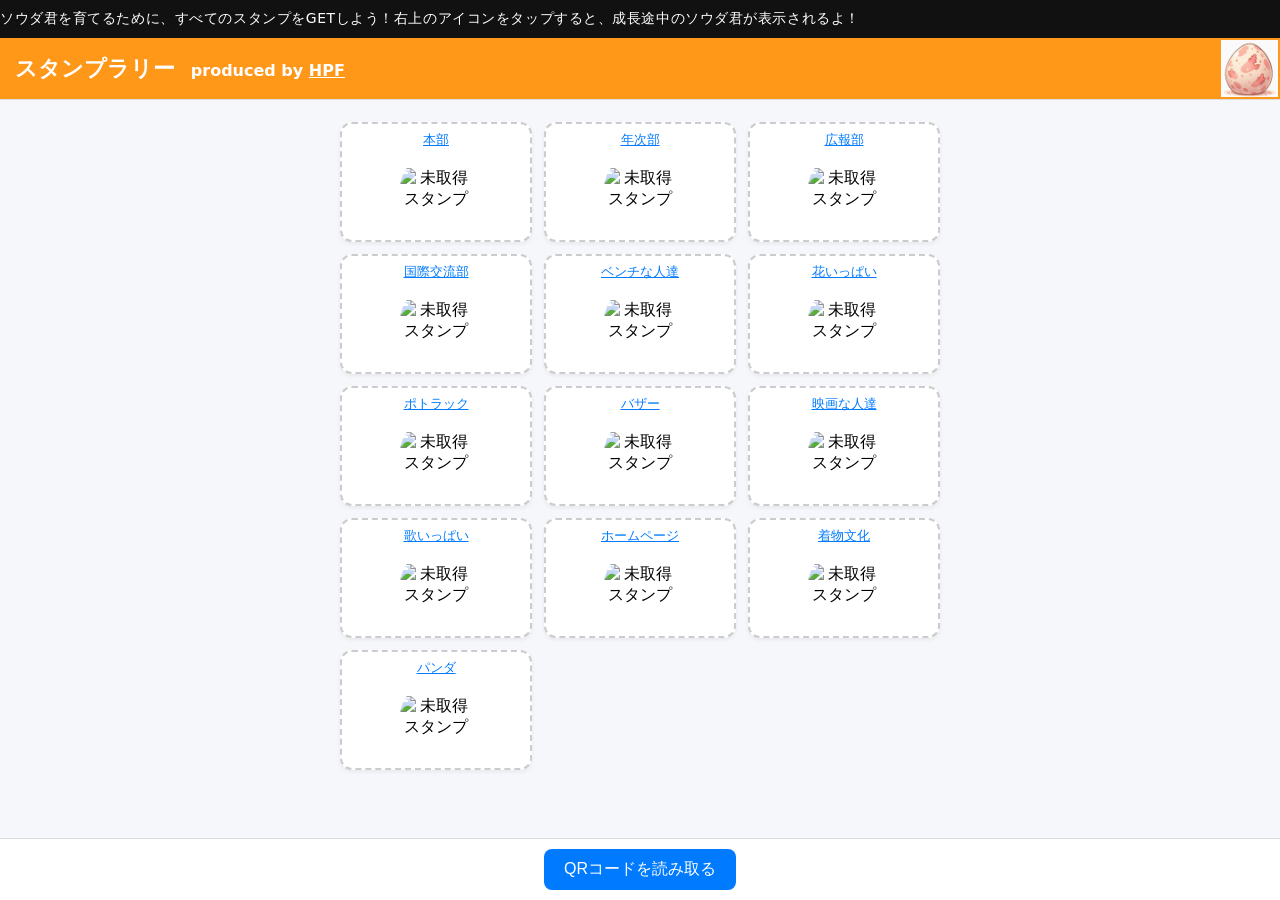
==== commit 9c2d4386: "団体の画像の準備と設定変数の修正 スタンプ取得時にポップアップ出力" ====
--- a/index.html
+++ b/index.html
@@ -17,7 +17,9 @@
   </h1>
   <div id="reward-status-icon"></div>
   </div>
+  <!-- 
   <div id="message-area"></div>
+  -->
 </div>
 
 <main id="main-content">
@@ -94,13 +96,20 @@
     // スタンプ数に応じたヘッダー右のアイコン設定
     // threshold: この数以上のスタンプで表示。降順で定義してください。
     const REWARD_STATUS_CONFIG = [
-      { threshold: 12, image: "img/egg7.webp", message: "ソウダ君を育ててくれてありがとう！" },
-      { threshold: 11, image: "img/egg6.webp", message: "やったー！" },
-      { threshold: 9, image: "img/egg5.webp", message: "あと少しで、うまれますね！" },
-      { threshold: 7, image: "img/egg4.webp", message: "顔がだいぶみえました！" },
-      { threshold: 4, image: "img/egg3.webp", message: "あ、目がみえてきたよ！" },
-      { threshold: 2, image: "img/egg2.webp", message: "ちょっとひび割れてきましたね" },
-      { threshold: 0, image: "img/egg1.webp", message: "ソウダ君を育てよう！" }
+      { threshold: 13, image: "img/egg13.webp", message: "ソウダ君を育ててくれてありがとう！" },
+      { threshold: 12, image: "img/egg12.webp", message: "あと一つのスタンプで完全体になります。" },
+      { threshold: 11, image: "img/egg11.webp", message: "やったー！無事に生まれましたー" },
+      { threshold: 10, image: "img/egg10.webp", message: "次のスタンプで、たまごから出てきそう！" },
+      { threshold: 9, image: "img/egg9.webp", message: "あと少しでうまれそう" },
+      { threshold: 8, image: "img/egg8.webp", message: "次のスタンプで、もっと顔が見れそう！" },
+      { threshold: 7, image: "img/egg7.webp", message: "たまごから顔がだいぶみえました！" },
+      { threshold: 6, image: "img/egg6.webp", message: "次のスタンプで、もう少し顔が見えそう！" },
+      { threshold: 5, image: "img/egg5.webp", message: "きょろきょろと周りを見ているね。" },
+      { threshold: 4, image: "img/egg4.webp", message: "あ、たまごから目がみえてきたよ！" },
+      { threshold: 3, image: "img/egg3.webp", message: "次のスタンプで、たまごがもう少し割れる気がする！" },
+      { threshold: 2, image: "img/egg2.webp", message: "ソウダ君のたまご、ちょっとひび割れてきましたね。" },
+      { threshold: 1, image: "img/egg1.webp", message: "次のスタンプでたまごに変化がありそう！" },
+      { threshold: 0, image: "img/egg0.webp", message: "たまごを育てるためにスタンプを集めよう！" }
     ];
 
     // 各スタンプの設定を1つの配列にまとめます。
@@ -115,19 +124,19 @@
     // HTMLソース内でここを書き換えてください（0番が No.1 に対応）。
     
     const STAMP_CONFIGS = [
-      { name: "本部", link: "https://soudagakkoueikou.com/category/steering/headquarter/", code: "8bddbd3e181329619c54dad4c1ed0e95", off: "https://placehold.co/72x72/cccccc/ffffff?text=1", on: "https://placehold.co/72x72/16a34a/ffffff?text=1",msg:"本部は、運営委員会を主催するとともに、ボランティアバンクを含めたパートナーズ全体の活動の調整、連絡にあたります。" },
-      { name: "年次部", link: "https://soudagakkoueikou.com/category/steering/yearly/", code: "3263d9c2b122c99ed977c43c3a390f17", off: "https://placehold.co/72x72/cccccc/ffffff?text=2", on: "https://placehold.co/72x72/16a34a/ffffff?text=2",msg:"年次部は「学校全体に共通な問題の改善と生徒の校内生活の向上を図る」という目標のもと活動しています。" },
-      { name: "広報部", link: "https://soudagakkoueikou.com/category/steering/public/", code: "2ba8a69cf209dadefbbf20b7b64497d4", off: "https://placehold.co/72x72/cccccc/ffffff?text=3", on: "https://placehold.co/72x72/16a34a/ffffff?text=3",msg:"広報部『よいこたちの1番いい瞬間を、1番近くで感じ、広報誌「ざっくばらん」で発信してみませんか？』" },
-      { name: "国際交流部", link: "https://soudagakkoueikou.com/category/steering/ccc/", code: "5401bbcbf1e80e38a0b9fa7140a43df1", off: "https://placehold.co/72x72/cccccc/ffffff?text=4", on: "https://placehold.co/72x72/16a34a/ffffff?text=4",msg:"国際交流部では「国際交流を通して生徒とパートナーズに寄与する活動」をしています。" },
-      { name: "ベンチな人達", link: "https://soudagakkoueikou.com/category/vf/bench/", code: "0529e6cc0bf71013020f5a06332f56e9", off: "https://placehold.co/72x72/cccccc/ffffff?text=5", on: "https://placehold.co/72x72/16a34a/ffffff?text=5",msg:"「ベンチな人達」は、学校で使われるベンチや棚、用具入れなどをDIYで製作・補修するグループです。" },
-      { name: "花いっぱい", link: "https://soudagakkoueikou.com/category/vf/hana/", code: "f3ab0548f1633c963a61d6fc556615c0", off: "https://placehold.co/72x72/cccccc/ffffff?text=6", on: "https://placehold.co/72x72/16a34a/ffffff?text=6" ,msg:"花いっぱいファミリー『校門横の花壇の手入れを中心に活動しています。花好きの皆様、ぜひ一緒に活動しませんか？』"},
-      { name: "ポトラック", link: "https://soudagakkoueikou.com/category/vf/potluck/", code: "4e23aa1550e74fa4314bd0796d5397a2", off: "https://placehold.co/72x72/cccccc/ffffff?text=7", on: "https://placehold.co/72x72/16a34a/ffffff?text=7" ,msg:"私達ポトラックファミリーは、参加者が一品ずつ持ち寄ったお料理やスイーツを頂きながら、ワイワイと美味しく交流を楽しむ会です。"},
-      { name: "バザー", link: "https://soudagakkoueikou.com/category/vf/bazaar/", code: "289a9fd6bdcb2dbd7f3cdd350a6ea219", off: "https://placehold.co/72x72/cccccc/ffffff?text=8", on: "https://placehold.co/72x72/16a34a/ffffff?text=8" ,msg:"バザーファミリーは、毎月1回、楽しくおしゃべりしながら、文化祭で販売する作品作りをしています。"},
-      { name: "映画な人達", link: "https://soudagakkoueikou.com/category/vf/eiga/", code: "9eb44b9afb0d5d6193e5a8168b7c20e4", off: "https://placehold.co/72x72/cccccc/ffffff?text=9", on: "https://placehold.co/72x72/16a34a/ffffff?text=9" ,msg:"「映画な人たち」は、これぞ映画！という作品を厳選して、簡単な解説付きで鑑賞します。"},
-      { name: "歌いっぱい", link: "https://soudagakkoueikou.com/category/vf/uta/", code: "54a680c80a97bd02a67f6d52a5734e2f", off: "https://placehold.co/72x72/cccccc/ffffff?text=10", on: "https://placehold.co/72x72/16a34a/ffffff?text=10" ,msg:"歌いっぱいファミリー『学校や子供のことも話せる仲間と歌って笑って楽しみましょう』"},
-      { name: "ホームページ", link: "https://soudagakkoueikou.com/category/vf/hpf/", code: "9a2050cff9df3cf92ad4da7ec0bffc78", off: "https://placehold.co/72x72/cccccc/ffffff?text=11", on: "img/hpf.png",msg:"ホームページファミリー『ホームページからAIまで！ITで“あたらしいこと”始めませんか？』"},
-      { name: "着物文化", link: "https://soudagakkoueikou.com/category/vf/kimono/", code: "31b71d014afd0932f023c52ecbbdea7a", off: "https://placehold.co/72x72/cccccc/ffffff?text=12", on: "https://placehold.co/72x72/16a34a/ffffff?text=12",msg:"着物文化ファミリーは、“着物”を入り口にして、日本と世界の文化・歴史・民俗・体遣いなどについて、ワイワイ楽しく時には真面目に探求するファミリーです。" },
-      { name: "パンダ", link: "https://soudagakkoueikou.com/category/vf/panda/", code: "2993216f8055347098845bba1e6727b8", off: "https://placehold.co/72x72/cccccc/ffffff?text=13", on: "https://placehold.co/72x72/16a34a/ffffff?text=13",msg:"パンダファミリーは中国の文化を気軽に学び、楽しむボランティアファミリーです。" },
+      { name: "本部", link: "https://soudagakkoueikou.com/category/steering/headquarter/", code: "8bddbd3e181329619c54dad4c1ed0e95", off: "https://placehold.co/72x72/cccccc/ffffff?text=1", on: "img/headquarter.webp",msg:"本部は、運営委員会を主催するとともに、ボランティアバンクを含めたパートナーズ全体の活動の調整、連絡にあたります。" },
+      { name: "年次部", link: "https://soudagakkoueikou.com/category/steering/yearly/", code: "3263d9c2b122c99ed977c43c3a390f17", off: "https://placehold.co/72x72/cccccc/ffffff?text=2", on: "img/yearly.webp",msg:"年次部は「学校全体に共通な問題の改善と生徒の校内生活の向上を図る」という目標のもと活動しています。" },
+      { name: "広報部", link: "https://soudagakkoueikou.com/category/steering/public/", code: "2ba8a69cf209dadefbbf20b7b64497d4", off: "https://placehold.co/72x72/cccccc/ffffff?text=3", on: "img/public.webp",msg:"広報部『よいこたちの1番いい瞬間を、1番近くで感じ、広報誌「ざっくばらん」で発信してみませんか？』" },
+      { name: "国際交流部", link: "https://soudagakkoueikou.com/category/steering/ccc/", code: "5401bbcbf1e80e38a0b9fa7140a43df1", off: "https://placehold.co/72x72/cccccc/ffffff?text=4", on: "img/ccc.webp",msg:"国際交流部では「国際交流を通して生徒とパートナーズに寄与する活動」をしています。" },
+      { name: "ベンチな人達", link: "https://soudagakkoueikou.com/category/vf/bench/", code: "0529e6cc0bf71013020f5a06332f56e9", off: "https://placehold.co/72x72/cccccc/ffffff?text=5", on: "img/bench.webp",msg:"「ベンチな人達」は、学校で使われるベンチや棚、用具入れなどをDIYで製作・補修するグループです。" },
+      { name: "花いっぱい", link: "https://soudagakkoueikou.com/category/vf/hana/", code: "f3ab0548f1633c963a61d6fc556615c0", off: "https://placehold.co/72x72/cccccc/ffffff?text=6", on: "img/hana.webp" ,msg:"花いっぱいファミリー『校門横の花壇の手入れを中心に活動しています。花好きの皆様、ぜひ一緒に活動しませんか？』"},
+      { name: "ポトラック", link: "https://soudagakkoueikou.com/category/vf/potluck/", code: "4e23aa1550e74fa4314bd0796d5397a2", off: "https://placehold.co/72x72/cccccc/ffffff?text=7", on: "img/potluck.webp" ,msg:"私達ポトラックファミリーは、参加者が一品ずつ持ち寄ったお料理やスイーツを頂きながら、ワイワイと美味しく交流を楽しむ会です。"},
+      { name: "バザー", link: "https://soudagakkoueikou.com/category/vf/bazaar/", code: "289a9fd6bdcb2dbd7f3cdd350a6ea219", off: "https://placehold.co/72x72/cccccc/ffffff?text=8", on: "img/bazaar.webp" ,msg:"バザーファミリーは、毎月1回、楽しくおしゃべりしながら、文化祭で販売する作品作りをしています。"},
+      { name: "映画な人達", link: "https://soudagakkoueikou.com/category/vf/eiga/", code: "9eb44b9afb0d5d6193e5a8168b7c20e4", off: "https://placehold.co/72x72/cccccc/ffffff?text=9", on: "img/eiga.webp" ,msg:"「映画な人たち」は、これぞ映画！という作品を厳選して、簡単な解説付きで鑑賞します。"},
+      { name: "歌いっぱい", link: "https://soudagakkoueikou.com/category/vf/uta/", code: "54a680c80a97bd02a67f6d52a5734e2f", off: "https://placehold.co/72x72/cccccc/ffffff?text=10", on: "img/uta.webp" ,msg:"歌いっぱいファミリー『学校や子供のことも話せる仲間と歌って笑って楽しみましょう』"},
+      { name: "ホームページ", link: "https://soudagakkoueikou.com/category/vf/hpf/", code: "9a2050cff9df3cf92ad4da7ec0bffc78", off: "https://placehold.co/72x72/cccccc/ffffff?text=11", on: "img/hpf.webp",msg:"ホームページファミリー『ホームページからAIまで！ITで“あたらしいこと”始めませんか？』"},
+      { name: "着物文化", link: "https://soudagakkoueikou.com/category/vf/kimono/", code: "31b71d014afd0932f023c52ecbbdea7a", off: "https://placehold.co/72x72/cccccc/ffffff?text=12", on: "img/kimono.webp",msg:"着物文化ファミリーは、“着物”を入り口にして、日本と世界の文化・歴史・民俗・体遣いなどについて、ワイワイ楽しく時には真面目に探求するファミリーです。" },
+      { name: "パンダ", link: "https://soudagakkoueikou.com/category/vf/panda/", code: "2993216f8055347098845bba1e6727b8", off: "https://placehold.co/72x72/cccccc/ffffff?text=13", on: "img/panda.webp",msg:"パンダファミリーは中国の文化を気軽に学び、楽しむボランティアファミリーです。" },
     ];
     
     //const STAMP_CONFIGS = await fetch('./stamps.json').then(r => r.json());
@@ -252,6 +261,15 @@
 
     // ===== エフェクト関連 =====
     function fireConfetti() {
+      if (window.__skipNextConfettiOnce) {
+        window.__skipNextConfettiOnce = false;
+        return;
+      }
+      if (window.__useSchoolConfettiOnce) {
+        window.__useSchoolConfettiOnce = false;
+        fireSchoolConfetti();
+        return;
+      }
       // 画面中央から紙吹雪を発射
       confetti({
         particleCount: 100,
@@ -286,8 +304,10 @@
     }
 
     // ===== UI関連 =====
-
     function showMessage(text, type, autoClear = true) {
+      // マーキーに統一
+      setMarquee(text,MARQUEE_SPEED_SEC);
+      /*
       const $area = $("#message-area");
       const $msg = $("<div>")
         .addClass("message")
@@ -301,12 +321,12 @@
           $msg.fadeOut(200, () => $msg.remove());
         }, 5000);
       }
-
       
       // URLから ?code=XXXX を削除（リロードなし）
       const cleanUrl = window.location.pathname + window.location.hash;
       console.log(cleanUrl);
       window.history.replaceState({}, document.title, cleanUrl);
+      */
     }
 
     /*
@@ -493,20 +513,21 @@
       }
       */
       // ヘッダーアイコンを更新
-      //updateRewardStatusIcon(collected);
-
       const $iconContainer = $("#reward-status-icon");
       if (!$iconContainer.length) return;
 
       // 降順にソートされている前提で、最初に見つかったものを適用
       //const configToShow = REWARD_STATUS_CONFIG.find(config => collectedCount >= config.threshold);
       const configToShow = REWARD_STATUS_CONFIG.find(config => collected >= config.threshold);
+      const previousConfig = $iconContainer.data("currentConfig");
+      const iconChanged = previousConfig && configToShow && previousConfig.image !== configToShow.image;
 
       if (configToShow) {
         const $img = $("<img>")
           .attr("src", configToShow.image)
           .attr("alt", configToShow.message)
-          .attr("title", configToShow.message);
+          .attr("title", configToShow.message)
+          .css("border", iconChanged ? "solid 2px #8b0000" : "solid 2px #FF9719");
         $iconContainer.empty().append($img);
 
         // モーダル表示用にデータを保存
@@ -519,34 +540,7 @@
       }
     }
 
-    /**
-     * 押印数に応じてヘッダー右のアイコンを更新する
-     */
-    /*
-    function updateRewardStatusIcon(collectedCount) {
-      const $iconContainer = $("#reward-status-icon");
-      if (!$iconContainer.length) return;
-
-      // 降順にソートされている前提で、最初に見つかったものを適用
-      const configToShow = REWARD_STATUS_CONFIG.find(config => collectedCount >= config.threshold);
-
-      if (configToShow) {
-        const $img = $("<img>")
-          .attr("src", configToShow.image)
-          .attr("alt", configToShow.message)
-          .attr("title", configToShow.message);
-        $iconContainer.empty().append($img);
-
-        // モーダル表示用にデータを保存
-        $iconContainer.data("currentConfig", configToShow);
-        $iconContainer.css("cursor", "pointer");
-      } else {
-        $iconContainer.empty(); // 該当なしの場合は空にする
-        $iconContainer.removeData("currentConfig");
-        $iconContainer.css("cursor", "default");
-      }
-    }
-    */
+
     //const MARQUEE_TEXT = '各会場のQRコードを読み取るとスタンプがたまります。';
     //const MARQUEE_SPEED_SEC = 20; // smaller = faster
     /**
@@ -555,7 +549,7 @@
      * @param {string} text 表示するテキスト
      * @param {number} speedPxPerSec 1秒間に進むピクセル数
      */
-    function setMarquee(text, speedPxPerSec) {
+    function setMarquee(text, speedPxPerSec=MARQUEE_SPEED_SEC) {
       const $marquee = $('.marquee');
       if (!$marquee.length) return;
 
@@ -578,8 +572,15 @@
         delayBeforeStart: 0,
         direction: 'left',
         duplicated: true, // 連続して流れるように複製する
-        pauseOnHover: false //マウスを乗せたときの挙動
+        pauseOnHover: true //マウスを乗せたときの挙動
       });
+    }
+
+    function openRewardModal(config) {
+      if (!config) return;
+      $("#modal-reward-image").attr("src", config.image);
+      $("#modal-reward-message").text(config.message);
+      $("#reward-modal").addClass("show");
     }
 
     /*--------------------------------------------------------------------------------
@@ -606,6 +607,7 @@
       
       // 状態ロード（必要なら14日でリセット）
       let state = loadState();
+      let rewardModalTimer = null;
       // let animateRewardIcon = false;
 
       // スタンプの押印数と残り数を更新
@@ -665,6 +667,8 @@
         spotNumber = findStampNumberByToken(code); // 1〜N or null
         if (spotNumber && spotNumber >= 1 && spotNumber <= STAMP_COUNT) {
           const index = spotNumber - 1;
+          const beforeCollected = (state.stamps.match(/1/g) || []).length;
+          const previousRewardConfig = REWARD_STATUS_CONFIG.find(config => beforeCollected >= config.threshold);
           const already = state.stamps.charAt(index) === "1";
           state = addStamp(index, state);
           
@@ -674,14 +678,38 @@
           if (already) {
             showMessage(STAMP_CONFIGS[index].name + " のスタンプはすでに取得済みです。", "warning");
           } else {
-            showMessage("スタンプGET！「"+STAMP_CONFIGS[index].name + "」を見つけた！", "success");
-            fireConfetti(); // スタンプ取得時の演出
-            //fireSchoolConfetti()
-
-            const marqueeMsg = `${STAMP_CONFIGS[index].msg}`;
-            //setMarquee(marqueeMsg, 15); // 第2引数でスクロール速度(秒)を調整
-            setMarquee(marqueeMsg,MARQUEE_SPEED_SEC);        // 同じ速度
-            // setMarquee(marqueeMsg, 60); // 遅くしたい場合（px/secを下げる）
+            //showMessage("スタンプGET！「"+STAMP_CONFIGS[index].name + "」を見つけた！", "success");
+
+            // ここでマーキー文言を決める
+            const collected = (state.stamps.match(/1/g) || []).length;
+            const remaining = STAMP_COUNT - collected;
+            const configToShow = REWARD_STATUS_CONFIG.find(config => collected >= config.threshold);
+            let marqueeMessage = `スタンプGET！「${STAMP_CONFIGS[index].name}」を見つけた！`;
+
+            if (configToShow && collected === configToShow.threshold) {
+              marqueeMessage += `${configToShow.message}`;
+            }
+
+            marqueeMessage += `残りスタンプは${remaining}こ！`;
+
+            setMarquee(marqueeMessage, MARQUEE_SPEED_SEC);
+
+            let timer = 900;
+            if (collected === STAMP_COUNT){
+              fireSchoolConfetti();// 派手な演出
+              timer = 1200;
+            } else{
+              fireConfetti(); 
+            }
+
+            const rewardImageChanged = !!(previousRewardConfig && configToShow && previousRewardConfig.image !== configToShow.image);
+            if (rewardImageChanged) {
+              if (rewardModalTimer) clearTimeout(rewardModalTimer);
+              rewardModalTimer = setTimeout(function () {
+                openRewardModal(configToShow);
+                rewardModalTimer = null;
+              }, timer);
+            }
           }
         } else {
           showMessage("不正なスタンプコードが指定されました。", "warning");
@@ -703,9 +731,7 @@
       $(document).on("click", "#reward-status-icon", function() {
         const config = $(this).data("currentConfig");
         if (config) {
-          $("#modal-reward-image").attr("src", config.image);
-          $("#modal-reward-message").text(config.message);
-          $("#reward-modal").addClass("show");
+          openRewardModal(config);
         }
       });
 
--- a/style.css
+++ b/style.css
@@ -167,7 +167,7 @@
   margin: 0 auto 4px;
   border-radius: 50%;
   overflow: hidden;
-  background: #e5e7eb;
+  background: #ffffff;
   display: flex;
   align-items: center;
   justify-content: center;
@@ -256,6 +256,7 @@
   padding: 0px;
   box-sizing: border-box;
   background-color: white;
+  border: 2px solid #FF9719;
 }
 
 /*
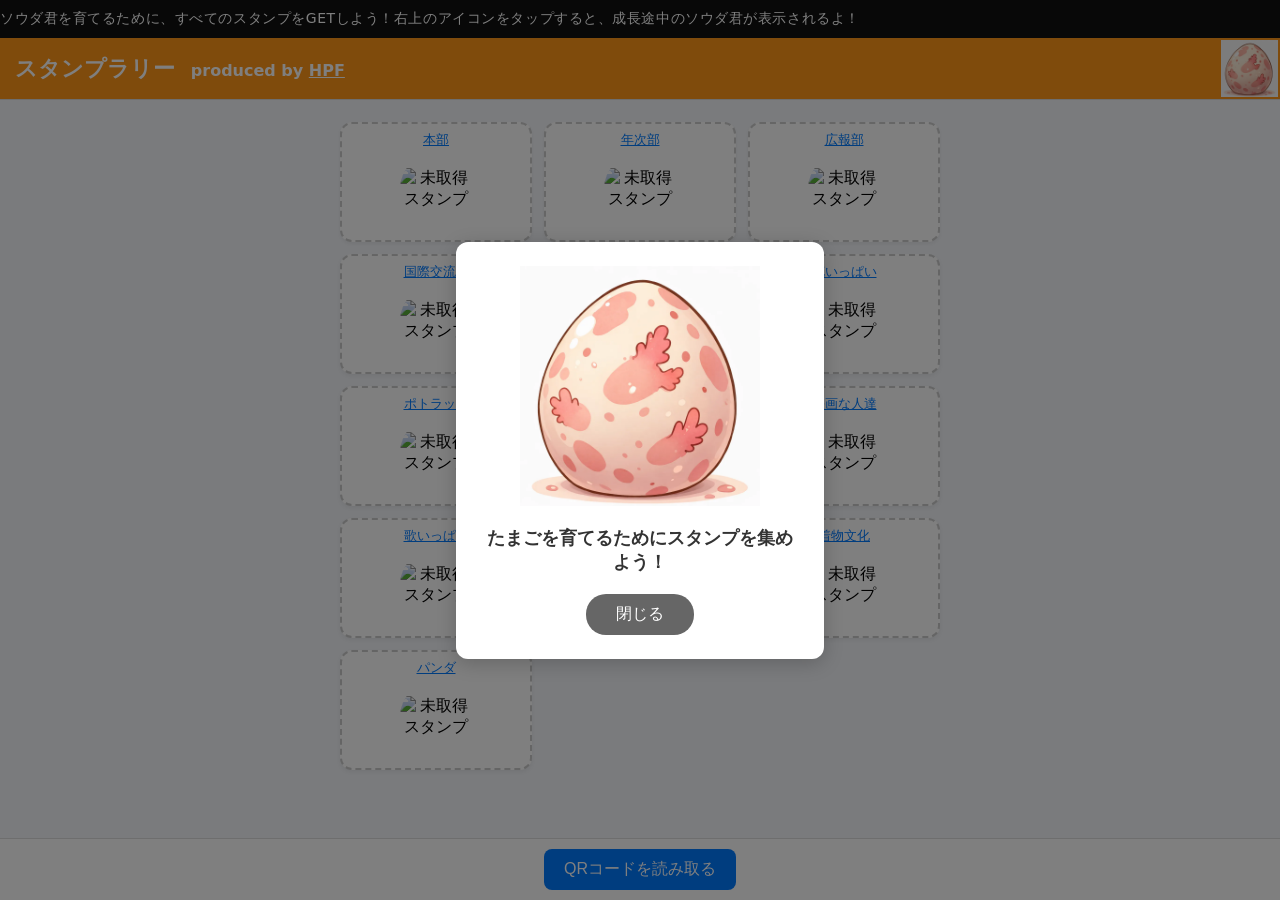
==== commit 58274c58: "初めて開いたときにモーダルを表示する" ====
--- a/index.html
+++ b/index.html
@@ -70,6 +70,7 @@
   <script>
     // ===== 設定エリア =====
     const STORAGE_KEY = "shouou_stamp_2025";
+    const INTRO_MODAL_SESSION_KEY = "stamp_intro_modal_shown";
     const EXPIRATION_DAYS = 14; // 14日でリセット
 
     // クエリパラメータ名を定数化
@@ -620,6 +621,7 @@
         const val = String(resetParam).toLowerCase();
         if (val === "1" || val === "true" || val === "yes") {
           state = initState();
+          sessionStorage.removeItem(INTRO_MODAL_SESSION_KEY);
           showMessage("デバッグ: スタンプをリセットしました。", "info");
           // リセット指定があるときは同時にcode処理を行わない（誤操作防止）
           skipTokenProcessing = true;
@@ -723,6 +725,18 @@
       updateStampCounters(state);      
 
       // コンプリート判定（state オブジェクトを渡す）
+      const collectedOnLoad = (state.stamps.match(/1/g) || []).length;
+      const introShown = sessionStorage.getItem(INTRO_MODAL_SESSION_KEY) === "1";
+      if (collectedOnLoad === 0 && !introShown) {
+        const introConfig = REWARD_STATUS_CONFIG.find(config => config.threshold === 0);
+        if (introConfig) {
+          sessionStorage.setItem(INTRO_MODAL_SESSION_KEY, "1");
+          setTimeout(function () {
+            openRewardModal(introConfig);
+          }, 1500);
+        }
+      }
+
       if (CHECK_COMPLETE_ENABLED) {
         checkComplete(state);
       }
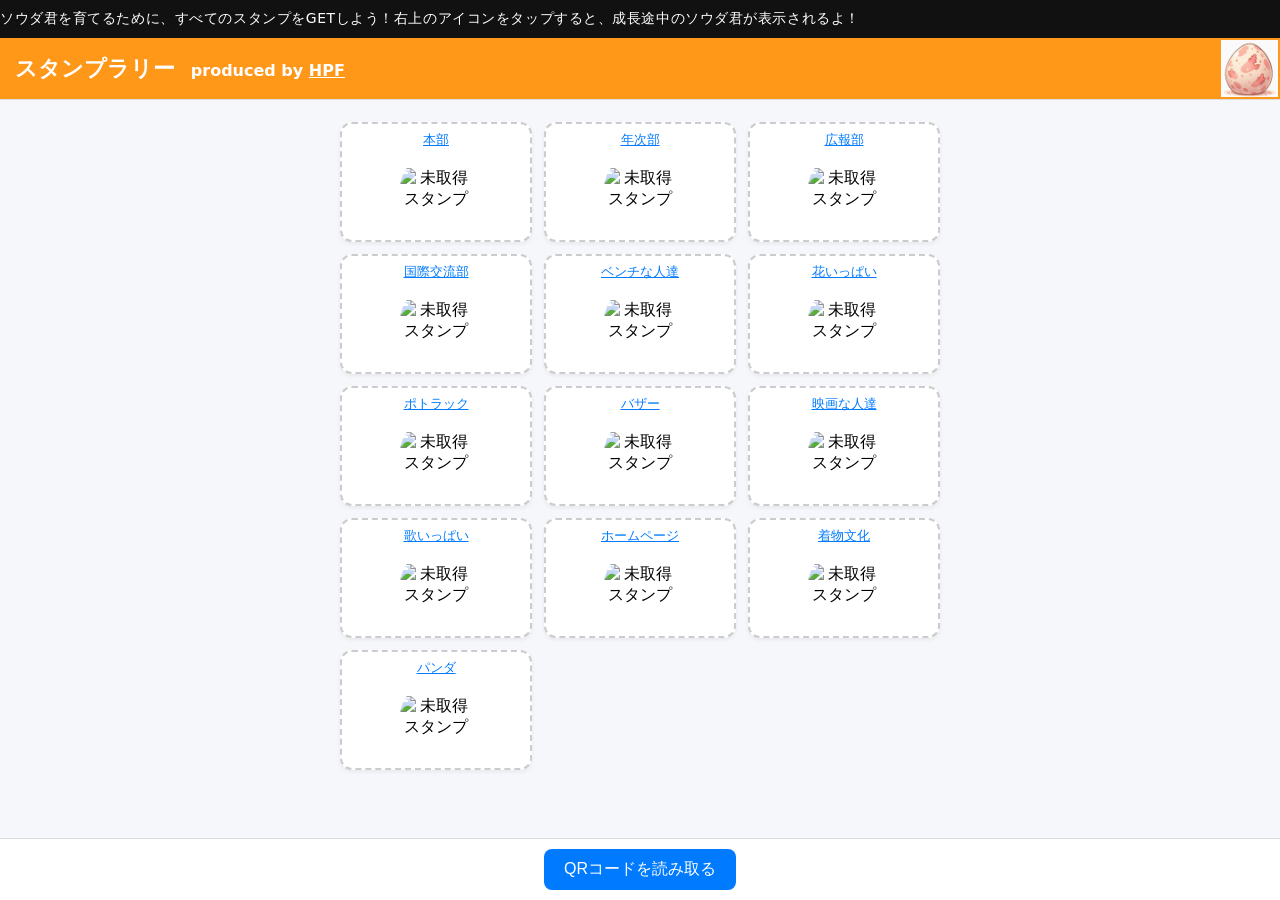
==== commit 2bb33fe8: "モーダルに取得したスタンプの団体名を表示するように修正" ====
--- a/index.html
+++ b/index.html
@@ -577,10 +577,11 @@
       });
     }
 
-    function openRewardModal(config) {
+    function openRewardModal(config, extraMessage = "") {
       if (!config) return;
+      const modalMessage = extraMessage ? `${extraMessage} ${config.message}` : config.message;
       $("#modal-reward-image").attr("src", config.image);
-      $("#modal-reward-message").text(config.message);
+      $("#modal-reward-message").text(modalMessage);
       $("#reward-modal").addClass("show");
     }
 
@@ -708,7 +709,7 @@
             if (rewardImageChanged) {
               if (rewardModalTimer) clearTimeout(rewardModalTimer);
               rewardModalTimer = setTimeout(function () {
-                openRewardModal(configToShow);
+                openRewardModal(configToShow, `「${STAMP_CONFIGS[index].name}」のスタンプGET！\n`);
                 rewardModalTimer = null;
               }, timer);
             }
--- a/style.css
+++ b/style.css
@@ -327,6 +327,7 @@
   font-weight: bold;
   color: #333;
   margin: 0 0 20px 0;
+  white-space: pre-line;
 }
 #modal-close-btn {
   background-color: #666;
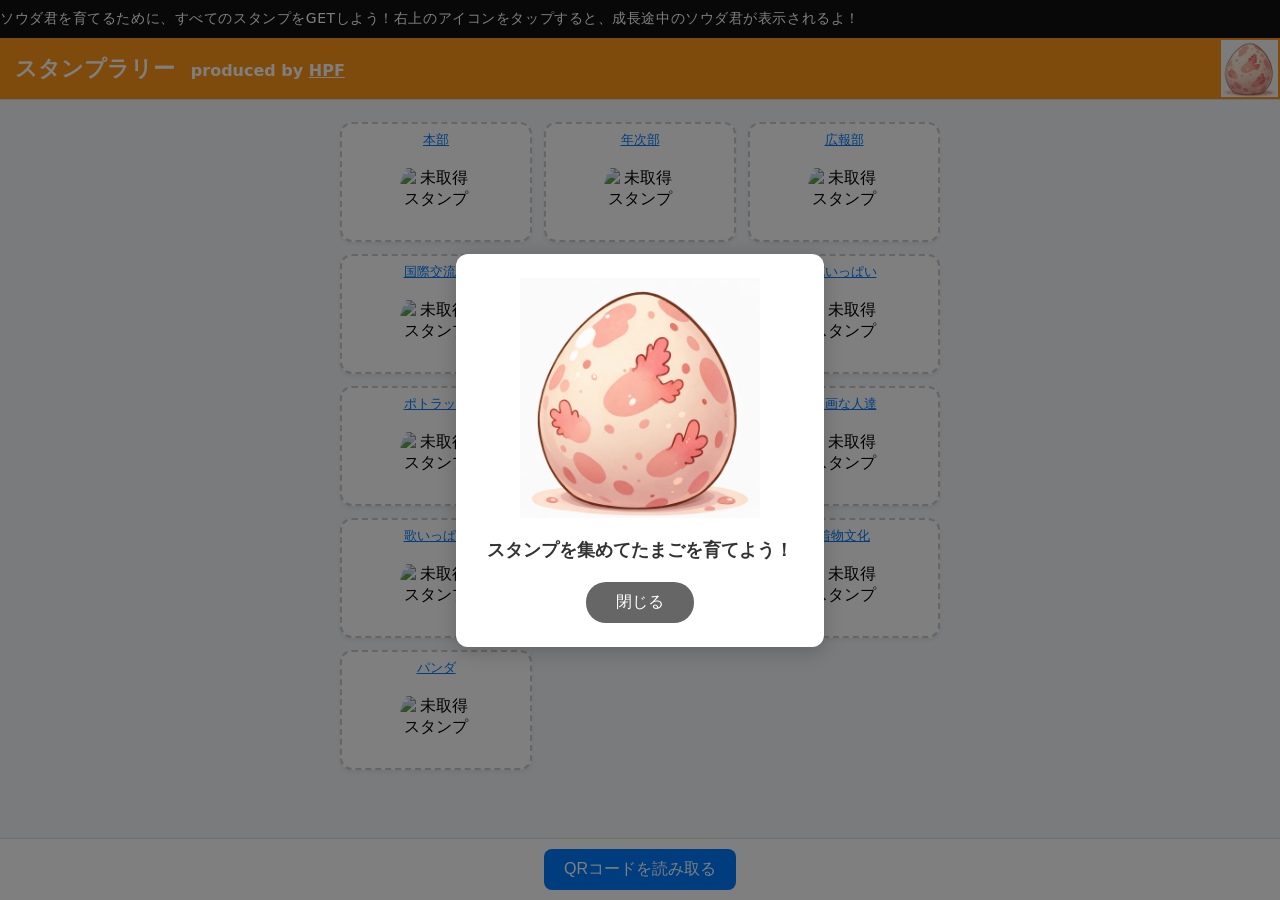
==== commit b52c6ec2: "画像とメッセージの変更" ====
--- a/index.html
+++ b/index.html
@@ -97,20 +97,20 @@
     // スタンプ数に応じたヘッダー右のアイコン設定
     // threshold: この数以上のスタンプで表示。降順で定義してください。
     const REWARD_STATUS_CONFIG = [
-      { threshold: 13, image: "img/egg13.webp", message: "ソウダ君を育ててくれてありがとう！" },
-      { threshold: 12, image: "img/egg12.webp", message: "あと一つのスタンプで完全体になります。" },
-      { threshold: 11, image: "img/egg11.webp", message: "やったー！無事に生まれましたー" },
-      { threshold: 10, image: "img/egg10.webp", message: "次のスタンプで、たまごから出てきそう！" },
-      { threshold: 9, image: "img/egg9.webp", message: "あと少しでうまれそう" },
-      { threshold: 8, image: "img/egg8.webp", message: "次のスタンプで、もっと顔が見れそう！" },
-      { threshold: 7, image: "img/egg7.webp", message: "たまごから顔がだいぶみえました！" },
-      { threshold: 6, image: "img/egg6.webp", message: "次のスタンプで、もう少し顔が見えそう！" },
-      { threshold: 5, image: "img/egg5.webp", message: "きょろきょろと周りを見ているね。" },
-      { threshold: 4, image: "img/egg4.webp", message: "あ、たまごから目がみえてきたよ！" },
-      { threshold: 3, image: "img/egg3.webp", message: "次のスタンプで、たまごがもう少し割れる気がする！" },
-      { threshold: 2, image: "img/egg2.webp", message: "ソウダ君のたまご、ちょっとひび割れてきましたね。" },
-      { threshold: 1, image: "img/egg1.webp", message: "次のスタンプでたまごに変化がありそう！" },
-      { threshold: 0, image: "img/egg0.webp", message: "たまごを育てるためにスタンプを集めよう！" }
+      { threshold: 13, image: "img/egg13.webp", message: "パートナーズの魅力を伝えなきゃ！" },
+      { threshold: 12, image: "img/egg12.webp", message: "はじめまして！ぼくソウダ君！" },
+      { threshold: 11, image: "img/egg11.webp", message: "わーい！無事たまごから外に出れたよ！" },
+      { threshold: 10, image: "img/egg10.webp", message: "こんにちは！元気に生まれたね！" },
+      { threshold: 9, image: "img/egg9.webp", message: "あっ！殻から出てきたよ！" },
+      { threshold: 8, image: "img/egg8.webp", message: "ついに上の殻が取れたね！" },
+      { threshold: 7, image: "img/egg7.webp", message: "すごく頑張ってるよ！あとちょっと！" },
+      { threshold: 6, image: "img/egg6.webp", message: "またヒビが広がったみたい……！" },
+      { threshold: 5, image: "img/egg5.webp", message: "頭が見えてきた！がんばれがんばれ！" },
+      { threshold: 4, image: "img/egg4.webp", message: "よいしょ、よいしょ……外に出たいみたいだよ！" },
+      { threshold: 3, image: "img/egg3.webp", message: "中の子、こっちを見ているみたい……！" },
+      { threshold: 2, image: "img/egg2.webp", message: "ちょっと割れたね！中にいるのは誰かな…？" },
+      { threshold: 1, image: "img/egg1.webp", message: "あれっ？たまごにヒビが……！" },
+      { threshold: 0, image: "img/egg0.webp", message: "スタンプを集めてたまごを育てよう！" }
     ];
 
     // 各スタンプの設定を1つの配列にまとめます。
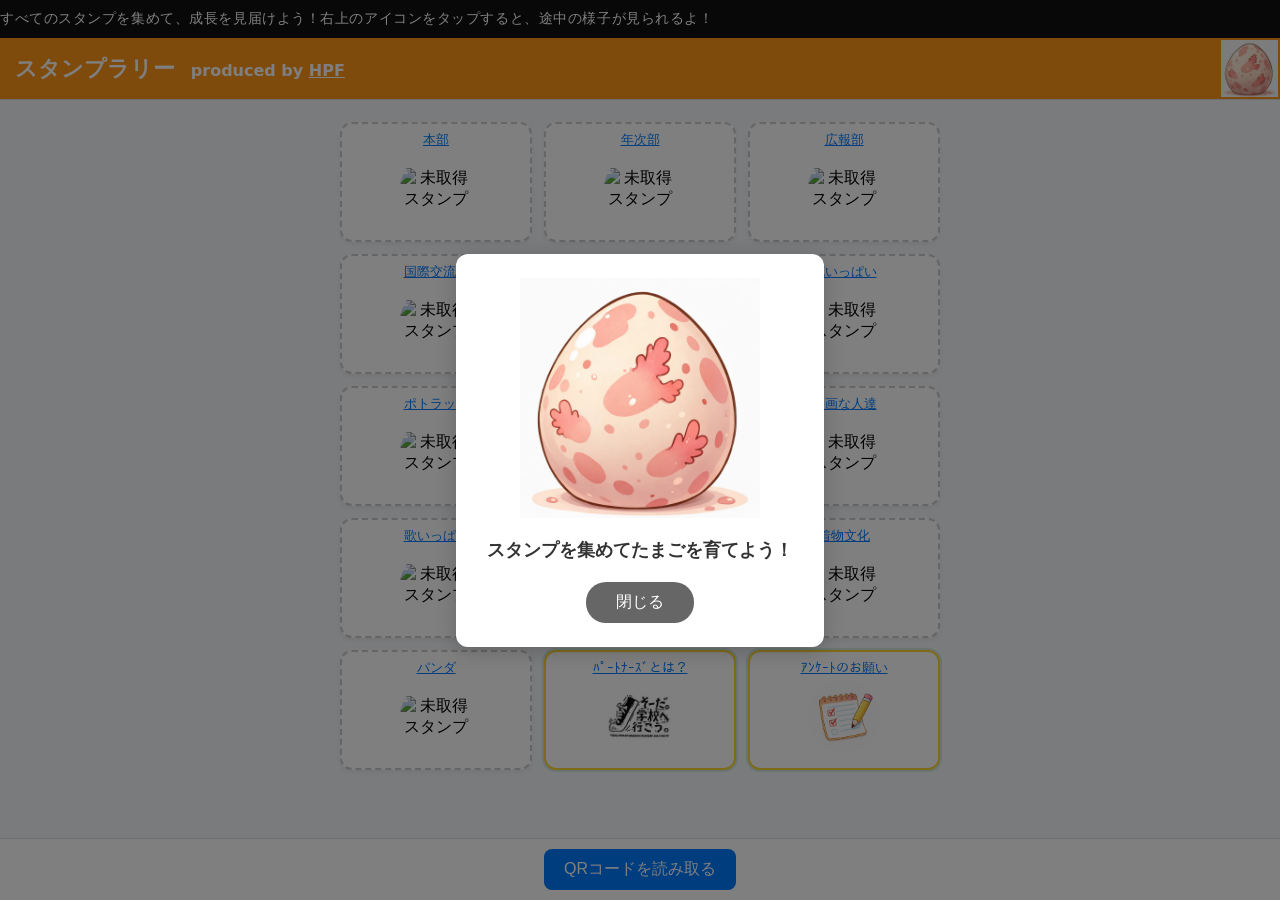
==== commit 8e822bd8: "画像の追加。 固定枠の追加 ティッカーの文章変更" ====
--- a/index.html
+++ b/index.html
@@ -12,7 +12,7 @@
   <div class="marquee"></div>
   <div style="background-color:#FF9719; position: relative;">
   <h1>
-    <a id="home-link" href="https://stamp.ganvalue.com/"> スタンプラリー</a>
+    <a id="home-link" href="/"> スタンプラリー</a>
     <span class="credit">produced by <a href="https://soudagakkoueikou.com/category/vf/hpf/" target="_blank">HPF</a></span>
   </h1>
   <div id="reward-status-icon"></div>
@@ -404,6 +404,31 @@
         $stamp.append($number, $imageWrapper);
         $grid.append($stamp);
       }
+
+      // 固定枠を末尾に追加
+      const fixedStamps = [
+        { name: "ﾊﾟｰﾄﾅｰｽﾞとは？", img: "img/soudalogo.webp", link: "https://soudagakkoueikou.com/about/"},
+        { name: "ｱﾝｹｰﾄのお願い", img: "img/survey.webp", link: "https://forms.gle/9QqjEFnFVHvwtSTR9" }
+      ];
+
+      fixedStamps.forEach(fs => {
+        const $item = $("<div>").addClass("stamp collected fixed-stamp");
+
+        let $num;
+        if (fs.link) {
+          $num = $("<div>").addClass("stamp-number");
+          const $a = $("<a>").attr("href", fs.link).attr("target", "_blank").attr("rel", "noopener").text(fs.name);
+          $num.append($a);
+        } else {
+          $num = $("<div>").addClass("stamp-number").text(fs.name);
+        }
+
+        const $imgWrap = $("<div>").addClass("stamp-image-wrapper");
+        const $img = $("<img>").attr("src", fs.img).attr("alt", fs.name);
+        $imgWrap.append($img);
+        $item.append($num, $imgWrap);
+        $grid.append($item);
+      });
     }
     /*
     * スタンプの状態を受け取って、景品獲得条件を満たしているかチェックし、満たしていれば受取リンクを表示します。
--- a/style.css
+++ b/style.css
@@ -134,7 +134,8 @@
 }
 */
 
-#stamp-grid {
+#stamp-grid,
+#fixed-stamp-grid {
   display: grid;
   grid-template-columns: repeat(3, 1fr);
   gap: 12px;
@@ -142,6 +143,10 @@
   padding-left:16px;
   padding-right:16px;
   margin: 12px auto 5px;
+}
+
+#fixed-stamp-grid {
+  margin-top: 0;
 }
 
 .stamp {
@@ -340,3 +345,14 @@
   outline: none;
   -webkit-tap-highlight-color: transparent;
 }
+
+/* 固定枠用のスタイル追加 */
+.stamp.fixed-stamp {
+  /*background-color: #fffde7;*/ /* 薄いクリーム色 */
+  border-color: #fdd835;     /* 黄色っぽい枠線 */
+}
+
+.stamp.fixed-stamp .stamp-number {
+  color: #333;
+  border-radius: 4px;
+}
